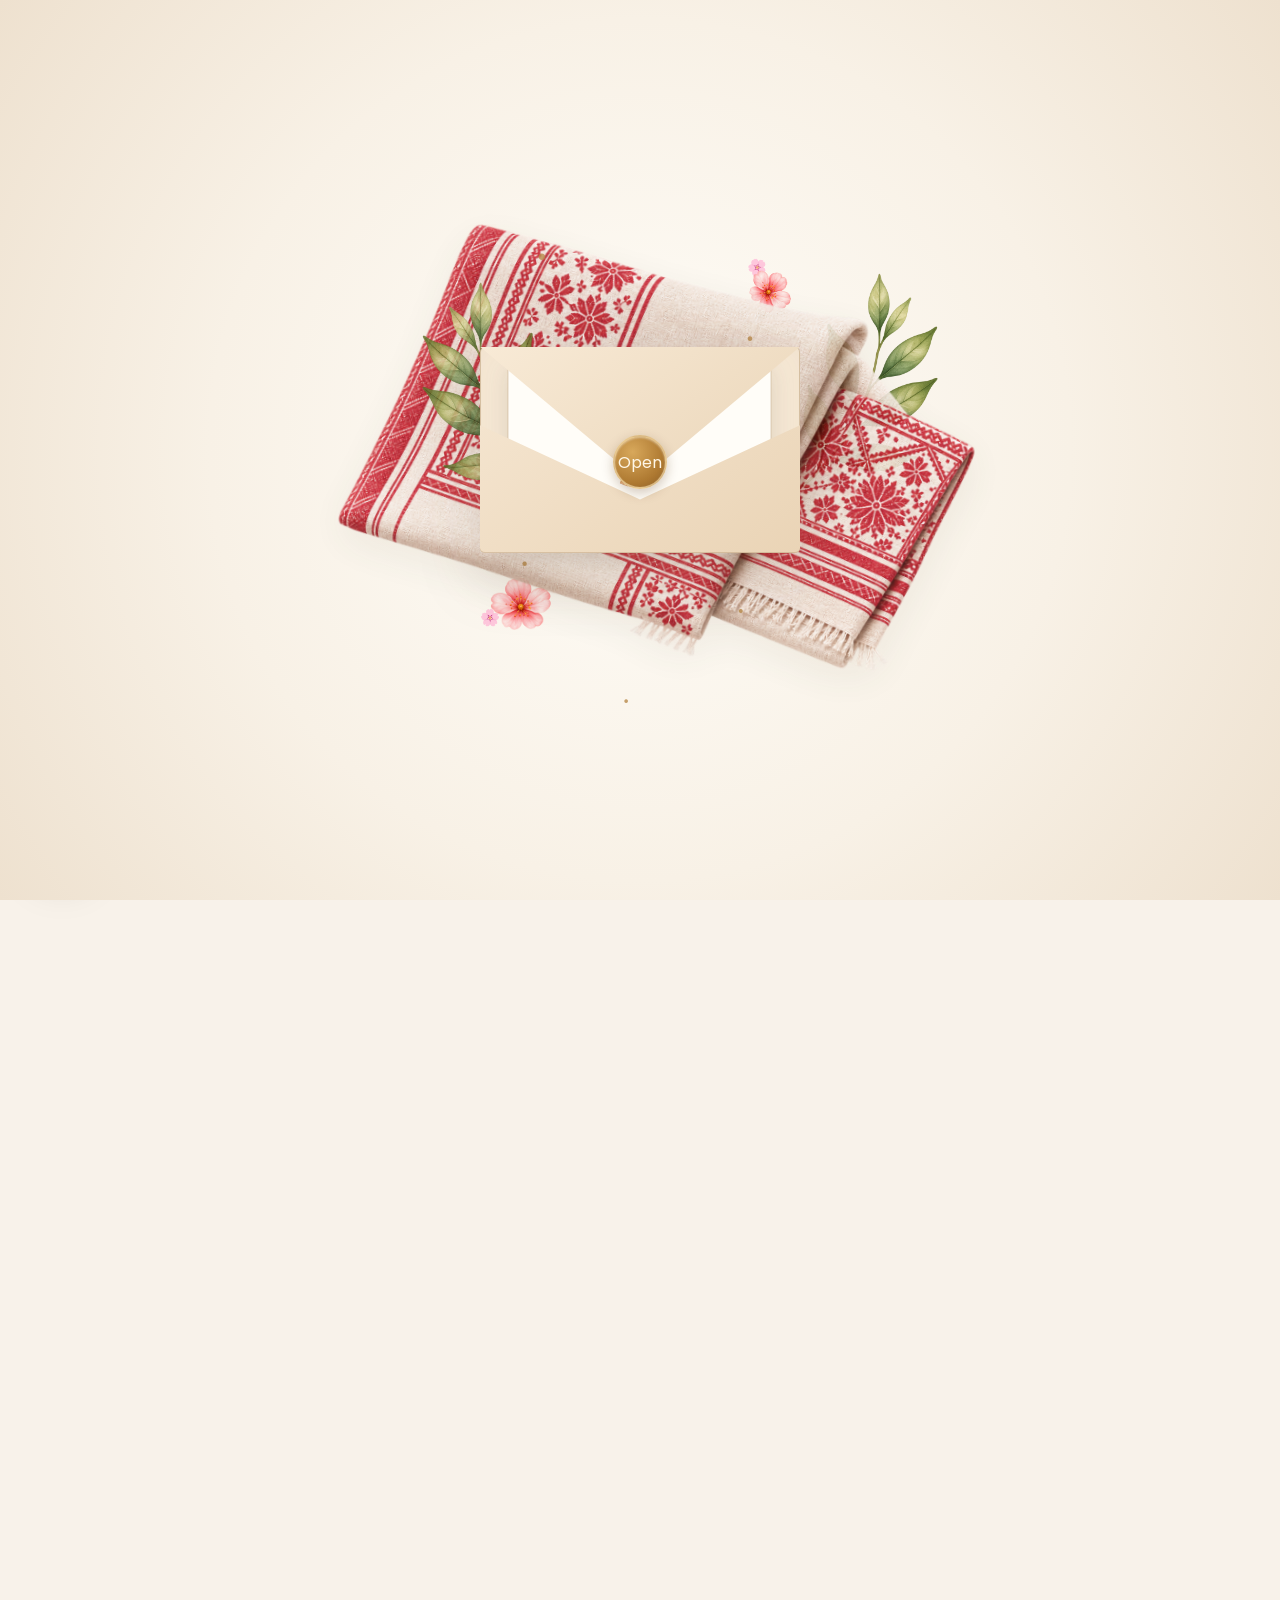
==== reception/index.html @ 6a953459 "Added rsvp and reception page" ====
<!DOCTYPE html>
<html lang="en">

<head>

    <meta charset="UTF-8">
    <meta name="viewport" content="width=device-width, initial-scale=1.0">

    <title>Prabal & Angarika • A Celebration of Love</title>
    <meta name="description" content="Join us as we celebrate the beginning of forever.">

    <meta property="og:title" content="Prabal & Angarika • Reception Invite">
    <meta property="og:description" content="Join us as we celebrate the beginning of forever.">
    <meta property="og:type" content="website">
    <meta property="og:url" content="https://praballahon.github.io/wedding-invitation/">
    <meta property="og:image" content="https://praballahon.github.io/wedding-invitation/assets/images/duo_cover_image.jpg">
    <meta property="og:image:width" content="1200">
    <meta property="og:image:height" content="627">

    <meta name="twitter:card" content="summary_large_image">
    <meta name="twitter:title" content="Prabal & Angarika • Reception Invite">
    <meta name="twitter:description" content="Join us as we celebrate the beginning of forever.">
    <meta property="twitter:url" content="https://praballahon.github.io/wedding-invitation/">
    <meta property="twitter:image" content="https://praballahon.github.io/wedding-invitation/assets/images/duo_cover_image.jpg">

    <!-- Google Fonts -->
    <link rel="preconnect" href="https://fonts.googleapis.com">

    <link rel="preconnect" href="https://fonts.gstatic.com" crossorigin>

    <link href="https://fonts.googleapis.com/css2?family=Cormorant+Garamond:wght@300;400;500;600;700&family=Cinzel:wght@400;500;600&family=Poppins:wght@300;400;500;600&display=swap" rel="stylesheet">

    <!-- CSS -->
    <link rel="stylesheet" href="../css/style.css">
    <link rel="stylesheet" href="../css/hero.css">
    <link rel="stylesheet" href="../css/cards.css">
    <link rel="stylesheet" href="../css/animations.css">
    <link rel="stylesheet" href="../css/responsive.css">
    <link rel="stylesheet" href="../css/countdown.css">
    <link rel="stylesheet" href="../css/envelope.css">
    <link rel="stylesheet" href="../css/envelope-background.css">
    <link rel="stylesheet" href="../css/rsvp.css">

</head>

<body>

    <!-- =========================================================
     ENVELOPE LAUNCH SCREEN
========================================================= -->

    <div id="envelope-screen">
        <div class="launch-decoration">
            <!-- Gamusa behind envelope -->
            <img
                src="../assets/images/gamusa_fold.png"
                class="launch-gamusa"
                alt=""
            >
        
            <!-- Small decorative elements -->
            <span class="launch-flower flower-1">🌸</span>
            <span class="launch-flower flower-2">🌸</span>

            <img
                src="../assets/images/leaf_left.png"
                class="launch-leaf leaf-2"
                alt=""
            >
            <img
                src="../assets/images/leaf_right.png"
                class="launch-leaf leaf-1"
                alt=""
            >

            <img
                src="../assets/images/pink_flower.png"
                class="launch-flower flower-2"
                alt=""
            >

            <img
                src="../assets/images/pink_flower.png"
                class="launch-flower flower-1"
                alt=""
            >
        
            <span class="launch-dot dot-1">·</span>
            <span class="launch-dot dot-2">·</span>
            <span class="launch-dot dot-3">·</span>
            <span class="launch-dot dot-4">·</span>
            <span class="launch-dot dot-5">·</span>
        
        </div>

        <div class="envelope-wrapper">

            <div class="envelope">

                <!-- Envelope back -->
                <div class="envelope-back"></div>

                <!-- Small invitation image/card -->
                <div class="invitation-card">
                    <img
                        src="../assets/images/launch-image.png"
                        alt="Wedding invitation"
                        class="envelope-invitation-image"
                    >

                    <div class="envelope-card-text">
                        𓂃 ࣪˖ ִֶָ🌸 Two Hearts, One Story 🌸 ࣪˖ ִֶָ𓂃
                    </div>
                </div>

                <!-- Envelope front -->
                <div class="envelope-front"></div>

                <!-- Envelope flap -->
                <div class="envelope-flap"></div>

                <!-- Wax seal -->
                <div class="wax-seal">
                    <button
                        id="open-invite"
                        class="open-text-button"
                        type="button"
                    >
                        Open
                    </button>
                </div>

            </div>
        </div>

    </div>

    <audio id="bg-music" loop preload="auto">
    <source src="../assets/audio/theme2_alokhua.mp3" type="audio/mpeg">
    </audio>

    <!-- ==================================== -->
    <!-- Wedding Invitation Launch Screen -->
    <!-- ==================================== -->
    <!--
    <div class="launch-screen" id="launchScreen">

        <div class="launch-content">

            <img
                src="assets/images/launch-image.png"
                alt="Angarika & Prabal"
                class="launch-image"
            >

            <div class="launch-glow"></div>

            <p class="launch-text">
                𓂃 ࣪˖ ִֶָ🌸 Two Hearts, One Story 🌸 ࣪˖ ִֶָ𓂃
            </p>

        </div>

    </div>
    -->

    <!-- ==================================== -->
    <!-- Background Decoration -->
    <!-- ==================================== -->

    <div class="background">

        <img src="../assets/images/top-flowers.png" class="top-flowers">

        <img src="../assets/images/left-leaf.png" class="left-leaf">

        <img src="../assets/images/right-decoration.png" class="right-decoration">

        <!--<div class="particles"></div>-->

    </div>


    <!-- ==================================== -->
    <!-- Floating Logo -->
    <!-- ==================================== -->

    <a href="#" class="logo">

        <span>A&P</span>

    </a>


    <!-- ==================================== -->
    <!-- Menu -->
    <!-- ==================================== -->

    <!--<button class="menu-btn">

        ☰

    </button>-->
    <button class="menu-btn" id="menuBtn" aria-label="Open menu">
        ☰
    </button>

    <!-- ==================================== -->
    <!-- Navigation Menu -->
    <!-- ==================================== -->

    <div class="menu-overlay" id="menuOverlay">

        <button class="menu-close" id="menuClose" aria-label="Close menu">
            ×
        </button>

        <nav class="main-menu">

            <p class="menu-label">EXPLORE</p>

            <button class="menu-item" data-panel="story">
                <span class="menu-number">01</span>
                <span class="menu-title">Our Story</span>
                <span class="menu-arrow">↗</span>
            </button>

            <button class="menu-item" data-panel="venue">
                <span class="menu-number">02</span>
                <span class="menu-title">Venue</span>
                <span class="menu-arrow">↗</span>
            </button>
        </nav>

    </div>


    <!-- ==================================== -->
    <!-- Expandable Information Panel -->
    <!-- ==================================== -->

    <div class="info-panel" id="infoPanel">

        <button class="panel-close" id="panelClose">
            ×
        </button>

        <!-- ==================================== -->
        <!-- OUR STORY -->
        <!-- ==================================== -->

        <section class="info-content story-panel" id="storyPanel">

            <div class="story-header">

                <p class="info-eyebrow">
                    A little story about us
                </p>

                <h2>
                    Our Story
                </h2>

                <div class="info-divider"></div>

                <p class="story-intro">
                    From the first hello to forever,
                    here's a little piece of our journey.
                </p>

            </div>


            <!-- Timeline -->

            <div class="story-timeline">


                <!-- FIRST CONNECTION -->

                <div class="story-item">

                    <div class="story-image">

                        <img
                            src="../assets/images/first_connection.png"
                            alt="Our first connection"
                        >

                    </div>

                    <div class="story-connector">

                        <span>♡</span>

                    </div>

                    <div class="story-content">

                        <span class="story-number">
                            01
                        </span>

                        <p class="story-label">
                            THE FIRST CONNECTION
                        </p>

                        <h3>
                            Facebook brought us together
                        </h3>

                        <p>
                            We connected on Facebook, followed each other, liked each other's posts, and slowly became curious about one another.
                        </p>

                    </div>

                </div>

                <!-- Getting to know -->

                <div class="story-item reverse">

                    <div class="story-image">

                        <img
                            src="../assets/images/getting_to_know.png"
                            alt="Our friendship"
                        >

                    </div>

                    <div class="story-connector">

                        <span>♡</span>

                    </div>

                    <div class="story-content">

                        <span class="story-number">
                            02
                        </span>

                        <p class="story-label">
                            GETTING TO KNOW EACH OTHER
                        </p>

                        <h3>
                            Likes turned into conversations
                        </h3>

                        <p>
                            One conversation became another, and soon we were sharing stories, thoughts, laughter, and feelings.
                        </p>

                    </div>

                </div>


                <!-- First Meet -->

                <div class="story-item">

                    <div class="story-image">

                        <img
                            src="../assets/images/first_meet.png"
                            alt="First Meet"
                        >

                    </div>

                    <div class="story-connector">

                        <span>♡</span>

                    </div>

                    <div class="story-content">

                        <span class="story-number">
                            03
                        </span>

                        <p class="story-label">
                            OUR FIRST MEETING
                        </p>

                        <h3>
                            From screens to real life
                        </h3>

                        <p>
                            After countless conversations, we finally met. What began online suddenly felt real
                        </p>

                    </div>

                </div>


                <!-- LOVE -->

                <div class="story-item reverse">

                    <div class="story-image">

                        <img
                            src="../assets/images/love_begin.png"
                            alt="Our Love"
                        >

                    </div>

                    <div class="story-connector">

                        <span>♡</span>

                    </div>

                    <div class="story-content">

                        <span class="story-number">
                            04
                        </span>

                        <p class="story-label">
                            FALLING IN LOVE
                        </p>

                        <h3>
                            And then, we fell in love
                        </h3>

                        <p>
                            Somewhere along the way, five beautiful years followed — filled with memories, laughter, little adventures, and growing together.
                        </p>

                    </div>

                </div>

                <!-- PROPOSAL -->

                <div class="story-item reverse">

                    <div class="story-image">

                        <img
                            src="../assets/images/proposal.png"
                            alt="Our proposal"
                        >

                    </div>

                    <div class="story-connector">

                        <span>♡</span>

                    </div>

                    <div class="story-content">

                        <span class="story-number">
                            05
                        </span>

                        <p class="story-label">
                            THE PROPOSAL
                        </p>

                        <h3>
                            One question. A lifetime of answers
                        </h3>

                        <p>
                            After five years together, in December 2025, I asked the question that would change our lives forever. “Will you marry me?”
                        </p>

                    </div>

                </div>


                <!-- MARRIAGE -->

                <div class="story-item final-story">

                    <div class="story-image">

                        <img
                            src="../assets/images/infinite.png"
                            alt="Our marriage"
                        >

                    </div>

                    <div class="story-connector">

                        <span>♥</span>

                    </div>

                    <div class="story-content">

                        <span class="story-number">
                            06
                        </span>

                        <p class="story-label">
                            OUR NEXT CHAPTER
                        </p>

                        <h3>
                            From “us” to “forever.”
                        </h3>

                        <p>
                            And now, one year after that question, we're ready to begin the
                            most beautiful chapter of our story — as husband and wife.
                        </p>

                    </div>

                </div>

            </div>


            <div class="story-ending">

                <span>❦</span>

                <p>
                    And this is only the beginning...
                </p>

                <span>❦</span>

            </div>

        </section>


        <!-- VENUE -->

        <section class="info-content venue-content" id="venuePanel">

            <div class="info-number">02</div>

            <p class="info-eyebrow">
                Where we celebrate
            </p>

            <h2>
                The Venue
            </h2>

            <div class="info-divider"></div>

            <h3>
                Kiara's Garden Reverie
            </h3>

            <p class="venue-address">
                Choladhora,<br>
                Jorhat, Assam
            </p>

            <!--<div class="venue-details">

                <div>
                    <span>DATE</span>
                    <strong>6 December 2026</strong>
                </div>

                <div>
                    <span>TIME</span>
                    <strong>2 PM onwards</strong>
                </div>

            </div>-->

            <div class="venue-map">

                <iframe
                    src="https://www.google.com/maps?q=Kiara's%20Garden%20Reverie,%20Choladhora,%20Jorhat,%20Assam&output=embed"
                    loading="lazy"
                    referrerpolicy="no-referrer-when-downgrade"
                    allowfullscreen>
                </iframe>

            </div>

            <a
                href="https://www.google.com/maps/search/?api=1&query=Kiara's+Garden+Reverie+Jorhat+Assam"
                target="_blank"
                class="map-button"
            >
                Open in Google Maps ↗
            </a>

        </section>

    </div>


    <!-- ==================================== -->
    <!-- HERO -->
    <!-- ==================================== -->

    <header class="hero">

        <div class="hero-content" id="hero-content-id">

            <div class="subtitle">

                Wedding Invitation

            </div>

            <div class="divider"></div>

            <h1>

                <span>Angarika</span>

                <small>&</small>

                <span>Prabal</span>

            </h1>

            <p class="tagline">

                Together Forever

            </p>

            <!--<div class="hero-info">

                <div>

                    📅

                    <span>4 December 2026</span>

                </div>

                <div>

                    📍

                    <span>Jorhat, Assam</span>

                </div>

            </div>-->
            <div class="poem-text">

            <p>
            আঘোণত সেউজীয়াবোৰ সোণোৱালী হৈ
            একাঠু বোকাত গুজি অহা সপোনবোৰে
            পোখা মেলে।
            </p>

            <p>
            আঘোণে হালধীয়া হাঁহিৰে
            সপোন সাৰ্থক কৰে।
            </p>

            <p>
            এনে এটি আঘোণৰ পবিত্ৰ দিনত
            সমাজক সাক্ষী কৰি
            "ন পৰিয়াল" হ'বলৈ ওলাইছে
            দুয়োখন ঘৰৰে সবাতোকৈ সৰু
            আৰু মৰমৰ
            আংগাৰিকা আৰু প্ৰৱাল।
            </p>
            <p>
            এই শুভ ক্ষণত আপোনাৰ আৰু আপোনাৰ পৰিয়ালৰ উপস্থিতি আৰু আৰ্শীবাদ একান্তই কামনা কৰি সাদৰেৰে নিমন্ত্ৰণ জনালোঁ।
            </p>

            </div>

            <div class="scroll-down">

                Scroll Down

            </div>

        </div>

    </header>



    <!-- ==================================== -->
    <!-- EVENTS -->
    <!-- ==================================== -->

    <section class="events" id="wedding-section">
        <!-- Wedding -->

        <article class="event-card">

            <div class="event-left">
                <h2>

                    Wedding

                </h2>

                <div class="line"></div>

                <ul>

                    <li>

                        ♡   Friday · 4 December 2026

                    </li>

                    <li>

                        ◷  2 PM – 7 PM

                    </li>

                    <li>

                        ⌖  Kiara's Garden Reverie, Choladhora, Jorhat, Assam

                    </li>

                </ul>

                <button class="expand-btn">

                    View Details

                </button>

            </div>

            <div class="event-right">

                <img src="../assets/images/wedding_mondop.png">

            </div>

            <div class="expandable">

                <h3>Wedding Ceremony</h3>

                <p>
                    As the gentle breeze of December carries the promise of new beginnings and nature is adorned in its golden splendour, two hearts prepare to embark on a beautiful journey of togetherness.
                    With immense joy and the blessings of our families, we cordially invite you to celebrate the wedding.

                </p>

                <div class="timeline">

                    <!--<div>2:00 PM - Guest Arrival</div>-->

                    <div>2:00 PM - Wedding Rituals</div>

                    <!--<div>4:00 PM - Blessings</div>

                    <div>5:00 PM - Lunch</div>-->

                </div>
                <button class="venue-link" data-panel="venue" id="btnVenueWedding">
                    View Venue <span>↗</span>
                </button>

            </div>

        </article>

    </section>
    <section class="events" id="reception-section">
        <!-- Reception -->
        <article class="event-card">
            <div class="event-left">
                <h2>

                    Reception

                </h2>

                <div class="line"></div>

                <ul>

                    <li>

                        ♡   Sunday · 6 December 2026

                    </li>

                    <li>

                        ◷  2 PM – 7 PM

                    </li>

                    <li>

                        ⌖  Kiara's Garden Reverie, Choladhora, Jorhat, Assam

                    </li>

                </ul>

                <button class="expand-btn">

                    View Details

                </button>

            </div>

            <div class="event-right">

                <img src="../assets/images/reception_mondop.png">

            </div>

            <div class="expandable">

                <h3>Reception</h3>

                <p>
                    With immense joy and the blessings of our families, we cordially invite you to celebrate the wedding reception.
                    Your gracious presence will make our celebration truly special as we gather to rejoice in this sacred union. We seek your love, blessings, and heartfelt wishes as we begin this new chapter of our lives together.
                </p>

                <div class="timeline">
                    <div>2:00 PM - Welcome</div>
                    <div>2:30 PM onwards - Lunch</div>
                </div>
                <button class="venue-link" data-panel="venue" id="btnVenueReception">
                    View Venue <span>↗</span>
                </button>

            </div>

        </article>

    </section>

    <section class="countdown-section">
        <p class="countdown-eyebrow">
            The Day We've Been Waiting For
        </p>

        <h2 class="countdown-title">
            Counting down to forever
        </h2>

        <div class="countdown-ornament">

            <span></span>

            <i>❦</i>

            <span></span>

        </div>


        <div
            class="countdown-timer"
            id="countdown"
        >
            <!-- Days -->

            <div class="countdown-unit">

                <span
                    class="countdown-number"
                    id="days"
                >
                    000
                </span>

                <span class="countdown-label">
                    DAYS
                </span>

            </div>


            <span class="countdown-separator">
                :
            </span>


            <!-- Hours -->

            <div class="countdown-unit">

                <span
                    class="countdown-number"
                    id="hours"
                >
                    00
                </span>

                <span class="countdown-label">
                    HOURS
                </span>

            </div>


            <span class="countdown-separator">
                :
            </span>


            <!-- Minutes -->

            <div class="countdown-unit">

                <span
                    class="countdown-number"
                    id="minutes"
                >
                    00
                </span>

                <span class="countdown-label">
                    MINUTES
                </span>

            </div>


            <span class="countdown-separator">
                :
            </span>


            <!-- Seconds -->
            <div class="countdown-unit">
                <span
                    class="countdown-number"
                    id="seconds"
                >
                    00
                </span>

                <span class="countdown-label">
                    SECONDS
                </span>
            </div>
        </div>
    </section>


    <!-- ==========================================
        RSVP
    ========================================== -->
    
    <section id="rsvp-section">
    
        <button
            type="button"
            id="rsvp-open-btn"
            class="rsvp-open-btn">
            Tell us you are coming
        </button>
    
    </section>
    
    
    <!-- ==========================================
        RSVP MODAL
    ========================================== -->
    
    <div
        id="rsvp-modal"
        class="rsvp-modal">
    
        <div
            class="rsvp-overlay"
            id="rsvp-overlay">
        </div>
    
    
        <div
            class="rsvp-card"
            role="dialog"
            aria-modal="true"
            aria-labelledby="rsvp-title">
    
            <!-- Close -->
    
            <button
                type="button"
                id="rsvp-close-btn"
                class="rsvp-close-btn"
                aria-label="Close RSVP">
                &times;
            </button>
    
    
            <!-- Header -->
    
            <div class="rsvp-header">
                <h2 id="rsvp-title">
                    Will you join us?
                </h2>
    
                <p>
                    We would love to celebrate
                    this special day with you.
                </p>
    
            </div>
    
    
            <!-- Form -->
    
            <form
                id="rsvp-form"
                action="https://script.google.com/macros/s/AKfycbz_8Fp7rzbsDZAOV7ksaMJAyCzr7RSBezsa8YsrFCn6MY7jDpA4ntz_vk9D964ZOf5zCg/exec"
                method="POST">
    
                <!-- Event -->
    
                <input
                    type="hidden"
                    id="rsvp-event"
                    name="event">
    
    
                <!-- Name -->
    
                <div class="form-group">
    
                    <label for="rsvp-name">
                        Your Name
                    </label>
    
                    <input
                        type="text"
                        id="rsvp-name"
                        name="name"
                        placeholder="Enter your name"
                        autocomplete="name"
                        required>
    
                </div>
    
    
                <!-- Attendance -->
    
                <div class="form-group">
    
                    <label for="rsvp-attendance">
                        Will you attend?
                    </label>
    
                    <select
                        id="rsvp-attendance"
                        name="attendance"
                        required>
    
                        <option value="">
                            Select an option
                        </option>
    
                        <option value="Yes">
                            Joyfully Accept
                        </option>
    
                        <option value="No">
                            Regretfully Decline
                        </option>
    
                    </select>
    
                </div>

                <!-- Guests -->
    
                <div
                    class="form-group"
                    id="guest-count-group">
    
                    <label for="rsvp-guests">
                        Number of Guests
                    </label>
    
                    <select
                        id="rsvp-guests"
                        name="guests">
    
                        <option value="1">
                            1 Guest
                        </option>
    
                        <option value="2">
                            2 Guests
                        </option>
    
                        <option value="3">
                            3 Guests
                        </option>
    
                        <option value="4">
                            4 Guests
                        </option>
    
                        <option value="5">
                            5 Guests
                        </option>
    
                    </select>
    
                </div>
    
    
                <!-- Submit -->
    
                <button
                    type="submit"
                    id="rsvp-submit">
    
                    <span id="rsvp-button-text">
                        Confirm
                    </span>
    
                </button>
    
    
                <!-- Status -->
    
                <p
                    id="rsvp-status"
                    class="rsvp-status">
                </p>
    
            </form>
    
        </div>
    
    </div>

    <!-- ==================================== -->
    <!-- Footer -->
    <!-- ==================================== -->

    <footer>

        <h2>

            We can't wait to celebrate with you!

        </h2>

        <div class="heart">

            ❤

        </div>

    </footer>



    <!-- Scripts -->
    <script src="../js/animations.js"></script>
    <!--<script src="../js/music_control.js"></script>-->
    <script src="../js/main.js"></script>

    <script src="../js/accordion.js"></script>

    <script src="../js/scroll.js"></script>
    <!--<script src="../js/music.js"></script>-->
    <script src="../js/countdown.js"></script>
    <script src="../js/event-mode.js"></script>
    <script src="../js/envelope.js"></script>
    <script src="js/rsvp_reception.js"></script>

</body>

</html>
---- css/style.css ----
/* ==========================================
   RESET
========================================== */
@import url("colors.css");

*,
*::before,
*::after {
    margin: 0;
    padding: 0;
    box-sizing: border-box;
}

html {
    scroll-behavior: smooth;
}

body {

    background: #f8f2ea;

    color: #4a2c18;

    font-family: "Poppins", sans-serif;

    overflow-x: hidden;

    position: relative;
    width: 100%;
    max-width: 100%;
}

/* ==========================================
   COLORS
========================================== */

:root {

    --primary: #8a5b33;

    --secondary: #c79a52;

    --dark: #4a2c18;

    --paper: #fffaf4;

    --card: rgba(255,255,255,.72);

    --shadow: rgba(77,53,32,.18);

    --border: rgba(255,255,255,.6);

}

/* ==========================================
   TYPOGRAPHY
========================================== */

h1,
h2,
h3 {

    font-family: "Cormorant Garamond", serif;

    font-weight: 600;

}

.subtitle {

    font-family: "Cinzel", serif;

    text-transform: uppercase;

    letter-spacing: .35rem;

    color: var(--secondary);

    font-size: .95rem;

}

.tagline {

    font-family: "Cormorant Garamond", serif;

    font-size: 2rem;

    margin-top: 1rem;

    color: var(--dark);

}

p {

    line-height: 1.8;

}

/* ==========================================
   BACKGROUND
========================================== */

body::before {

    content: "";

    position: fixed;

    inset: 0;

    background:

        radial-gradient(circle at top,
            rgba(255,255,255,.85),
            rgba(248,242,234,.95)),

        url("../assets/images/paper-texture.jpg");

    background-size: cover;

    opacity: .95;

    z-index: -3;

}

/* soft glow */

body::after {

    content: "";

    position: fixed;

    inset: 0;

    background:
        radial-gradient(circle at center,
            rgba(255,255,255,.15),
            transparent 70%);

    pointer-events: none;

    z-index: -2;

}

/* ==========================================
   DECORATIONS
========================================== */

.background {
    position: fixed;
    inset: 0;
    pointer-events: none;
    overflow: hidden;
    z-index: -1;
    width: 100%;
}

.top-flowers {

    position: absolute;

    top: 0;

    left: 50%;

    width: 100%;

    transform: translateX(-50%);

}

.left-leaf {

    position: absolute;

    top: 1%;

    left: -1%;

    width: 240px;

}

.right-decoration {

    position: absolute;

    bottom: 1vh;

    right: 0;

    width: min(50vw, 400px);

}

/* ==========================================
   LOGO
========================================== */

.logo {

    position: fixed;

    top: 30px;

    left: 35px;

    width: 72px;

    height: 72px;

    border-radius: 50%;

    text-decoration: none;

    display: flex;

    align-items: center;

    justify-content: center;

    background: linear-gradient(
        145deg,
        #b3281f,
        #7b130d
    );

    color: white;

    font-size: 1.8rem;

    font-family: "Cormorant Garamond", serif;

    box-shadow: 0 12px 35px rgba(0,0,0,.18);

    transition: .4s;

    z-index: 100;
}

.logo:hover {

    transform: scale(1.08);

}

/* ==========================================
   MENU BUTTON
========================================== */

.menu-btn {

    position: fixed;

    top: 30px;

    right: 35px;

    width: 72px;

    height: 72px;

    border-radius: 50%;

    border: none;

    background: rgba(255,255,255,.85);

    backdrop-filter: blur(12px);

    font-size: 2rem;

    color: var(--dark);

    cursor: pointer;

    box-shadow: 0 10px 30px rgba(0,0,0,.15);

    transition: .35s;

    z-index: 100;
}

.menu-btn:hover {

    transform: rotate(90deg);

    background: white;

}

/* ==========================================
   HERO
========================================== */

.hero {

    min-height: 100vh;

    display: flex;

    align-items: center;

    justify-content: center;

    padding: 100px 30px 60px;

}

.hero-content {

    width: 100%;

    max-width: 900px;

    text-align: center;

}

/* ==========================================
   DIVIDER
========================================== */

.divider {

    width: 170px;

    height: 1px;

    background: var(--secondary);

    margin: 22px auto;

    position: relative;

}

.divider::before {

    content: "❦";

    position: absolute;

    left: 50%;

    transform: translate(-50%, -50%);

    top: 50%;

    background: var(--paper);

    color: var(--secondary);

    padding: 0 12px;

}

/* ==========================================
   SECTION
========================================== */

section {

    width: min(1200px,92%);

    margin: auto;

}

/* ==========================================
   FOOTER
========================================== */

footer {

    text-align: center;

    padding: 80px 20px;

}

footer h2 {

    font-size: 1.8rem;

    font-style: italic;

    color: var(--dark);

}

.heart {

    font-size: 2rem;

    margin-top: 20px;

    color: var(--secondary);

}

/* ==========================================
   BUTTON
========================================== */

button {

    font-family: inherit;

}

button:hover {

    cursor: pointer;

}

/* ==========================================
   IMAGES
========================================== */

img {

    display: block;

    max-width: 100%;

}

/* ==========================================
   MUSIC BUTTON
========================================== */

.music-btn{

    position:fixed;

    left:30px;

    bottom:30px;

    width:64px;

    height:64px;

    border:none;

    border-radius:50%;

    background:rgba(255,255,255,.9);

    backdrop-filter:blur(15px);

    color:#8a5b33;

    font-size:28px;

    cursor:pointer;

    box-shadow:0 15px 40px rgba(0,0,0,.15);

    transition:.4s;

    z-index:1101;

}

.music-btn:hover{

    transform:scale(1.08);

}

.music-btn.playing{

    animation:musicPulse 2s infinite;

}

@keyframes musicPulse{

    0%{

        box-shadow:0 0 0 0 rgba(201,160,86,.5);

    }

    70%{

        box-shadow:0 0 0 20px rgba(201,160,86,0);

    }

    100%{

        box-shadow:0 0 0 0 rgba(201,160,86,0);

    }

}

/* ==========================================
   MENU OVERLAY
========================================== */

.menu-overlay {

    position: fixed;

    inset: 0;

    background: rgba(255, 250, 244, .97);

    backdrop-filter: blur(25px);

    z-index: 900;

    display: flex;

    align-items: center;

    justify-content: center;

    opacity: 0;

    visibility: hidden;

    transition:
        opacity .5s ease,
        visibility .5s ease;

}

.menu-overlay.open {

    opacity: 1;

    visibility: visible;

}


/* ==========================================
   MENU CLOSE
========================================== */

.menu-close {

    position: absolute;

    top: 30px;

    right: 35px;

    width: 72px;

    height: 72px;

    border: none;

    border-radius: 50%;

    background: white;

    color: var(--dark);

    font-size: 2.5rem;

    cursor: pointer;

    box-shadow:
        0 15px 40px rgba(0,0,0,.12);

    transition: .35s;

}

.menu-close:hover {

    transform: rotate(90deg);

}


/* ==========================================
   MENU
========================================== */

.main-menu {

    width: min(850px, 90%);

}

.menu-label {

    font-family: "Cinzel", serif;

    font-size: .75rem;

    letter-spacing: .3rem;

    color: var(--secondary);

    margin-bottom: 30px;

}


/* ==========================================
   MENU ITEM
========================================== */

.menu-item {

    width: 100%;

    display: grid;

    grid-template-columns: 70px 1fr 50px;

    align-items: center;

    padding: 28px 10px;

    background: none;

    border: none;

    border-bottom: 1px solid rgba(74,44,24,.15);

    color: var(--dark);

    text-align: left;

    cursor: pointer;

    transition: .4s;

}

.menu-item:hover {

    padding-left: 25px;

    color: #9b6a3d;

}


/* number */

.menu-number {

    font-family: "Cinzel", serif;

    font-size: .8rem;

    color: var(--secondary);

}


/* title */

.menu-title {

    font-family: "Cormorant Garamond", serif;

    font-size: clamp(2.5rem, 5vw, 4.5rem);

    font-weight: 500;

}


/* arrow */

.menu-arrow {

    font-size: 1.8rem;

    transition: .4s;

}

.menu-item:hover .menu-arrow {

    transform: translate(7px, -7px);

}


/* ==========================================
   INFO PANEL
========================================== */

.info-panel {

    position: fixed;

    inset: 0;

    z-index: 1100;

    background:

        radial-gradient(
            circle at 50% 30%,
            #fffdf9,
            #f4eadf
        );

    overflow-y: auto;

    opacity: 0;

    visibility: hidden;

    transform: translateY(30px);

    transition:
        opacity .5s ease,
        transform .6s ease,
        visibility .5s;

}

.info-panel.open {

    opacity: 1;

    visibility: visible;

    transform: translateY(0);

}


/* ==========================================
   PANEL CLOSE
========================================== */

.panel-close {

    position: fixed;

    top: 30px;

    right: 35px;

    width: 64px;

    height: 64px;

    border: none;

    border-radius: 50%;

    background: rgba(255,255,255,.85);

    backdrop-filter: blur(10px);

    font-size: 2rem;

    color: var(--dark);

    cursor: pointer;

    box-shadow:
        0 15px 35px rgba(0,0,0,.12);

    z-index: 20;

    transition: .35s;

}

.panel-close:hover {

    transform: rotate(90deg);

}


/* ==========================================
   INFO CONTENT
========================================== */

.info-content {

    min-height: 100vh;

    width: min(900px, 90%);

    margin: auto;

    padding:
        140px 0
        100px;

    display: none;

    flex-direction: column;

    justify-content: center;

    position: relative;

}

.info-content.active {

    display: flex;

    animation: panelReveal .8s ease;

}


/* ==========================================
   PANEL TYPOGRAPHY
========================================== */

.info-number {

    position: absolute;

    top: 80px;

    right: 0;

    font-family: "Cinzel", serif;

    font-size: 8rem;

    color: rgba(180,130,65,.08);

    line-height: 1;

}

.info-eyebrow {

    font-family: "Cinzel", serif;

    text-transform: uppercase;

    letter-spacing: .3rem;

    font-size: .8rem;

    color: var(--secondary);

    margin-bottom: 15px;

}

.info-content h2 {

    font-size: clamp(4rem, 8vw, 7rem);

    line-height: .9;

    color: var(--dark);

}

.info-divider {

    width: 100px;

    height: 2px;

    background: var(--secondary);

    margin: 35px 0;

}


/* ==========================================
   STORY
========================================== */

.story-text {

    max-width: 720px;

    font-family: "Cormorant Garamond", serif;

    font-size: 1.6rem;

    line-height: 1.7;

    color: #654631;

    margin-bottom: 25px;

}

.story-ending {

    font-style: italic;

    color: #8a5b33;

}


/* ==========================================
   VENUE
========================================== */

.venue-content h3 {

    font-family: "Cormorant Garamond", serif;

    font-size: 3rem;

    font-weight: 500;

    margin-bottom: 15px;

}

.venue-address {

    font-family: "Cormorant Garamond", serif;

    font-size: 1.5rem;

    line-height: 1.6;

    color: #6d4b34;

}


/* ==========================================
   VENUE DETAILS
========================================== */

.venue-details {

    display: flex;

    gap: 70px;

    margin: 45px 0;

}

.venue-details div {

    display: flex;

    flex-direction: column;

    gap: 8px;

}

.venue-details span {

    font-family: "Cinzel", serif;

    font-size: .7rem;

    letter-spacing: .2rem;

    color: var(--secondary);

}

.venue-details strong {

    font-family: "Cormorant Garamond", serif;

    font-size: 1.4rem;

    font-weight: 500;

}


/* ==========================================
   MAP
========================================== */

/* ==========================================
   GOOGLE MAP
========================================== */

.venue-map {

    width: 100%;

    height: 320px;

    margin-top: 35px;

    border-radius: 28px;

    overflow: hidden;

    background: #eee;

    box-shadow:
        0 25px 60px rgba(0, 0, 0, .10);

    border: 6px solid rgba(255, 255, 255, .75);

}

.venue-map iframe {

    width: 100%;

    height: 100%;

    border: 0;

    display: block;

    filter: saturate(.75) sepia(.08);

}

.map-placeholder {

    height: 100%;

    display: flex;

    flex-direction: column;

    align-items: center;

    justify-content: center;

    text-align: center;

}

.map-placeholder span {

    font-size: 3rem;

}

.map-placeholder p {

    font-family: "Cormorant Garamond", serif;

    font-size: 1.8rem;

    margin-top: 10px;

}

.map-placeholder small {

    color: #80634c;

}


/* ==========================================
   MAP BUTTON
========================================== */

.map-button {

    align-self: flex-start;

    margin-top: 25px;

    padding: 16px 28px;

    border-radius: 50px;

    text-decoration: none;

    color: white;

    background: #8a5b33;

    transition: .35s;

}

.map-button:hover {

    transform: translateY(-4px);

    box-shadow:
        0 15px 35px rgba(100,60,30,.25);

}


/* ==========================================
   PANEL ANIMATION
========================================== */

@keyframes panelReveal {

    from {

        opacity: 0;

        transform: translateY(40px);

    }

    to {

        opacity: 1;

        transform: translateY(0);

    }

}

/* ==========================================
   WEDDING LAUNCH SCREEN
========================================== */

.launch-screen {

    position: fixed;

    inset: 0;

    width: 100%;
    height: 100%;

    z-index: 10000;

    display: flex;

    align-items: center;
    justify-content: center;

    background:
        radial-gradient(
            circle at center,
            #fffdf8 0%,
            #f8efe3 65%,
            #f1e5d6 100%
        );

    overflow: hidden;

    opacity: 1;

    visibility: visible;

    transition:
        opacity 1s ease,
        visibility 1s ease;

}


/* ==========================================
   CONTENT
========================================== */

.launch-content {

    position: relative;

    width: min(80px, 28vw);

    display: flex;

    align-items: center;

    justify-content: center;

    flex-direction: column;

}


/* ==========================================
   IMAGE
========================================== */

.launch-image {

    position: relative;

    z-index: 2;

    width: 100%;

    height: auto;

    object-fit: contain;

    animation:
        launchImageIn 1.5s
        cubic-bezier(.22,1,.36,1)
        forwards;

    filter:
        drop-shadow(
            0 25px 45px
            rgba(74,44,24,.15)
        );

}


/* ==========================================
   SOFT GLOW
========================================== */

.launch-glow {

    position: absolute;

    width: 100%;
    height: 100%;

    left: 50%;
    top: 50%;

    transform: translate(-50%, -50%);

    border-radius: 50%;

    background:
        radial-gradient(
            circle,
            rgba(180, 55, 70, .25) 0%,
        rgba(210, 90, 105, .16) 30%,
        rgba(245, 170, 175, .10) 50%,
            transparent 72%
        );

    filter: blur(22px);

    z-index: 0;

    pointer-events: none;

    animation:
        launchGlow 0.1s ease-in-out infinite;

}


/* ==========================================
   INITIALS
========================================== */

.launch-text {

    position: absolute;
    z-index: 5;

    bottom: -55px;
    left: 50%;

    transform: translateX(-50%);

    width: max-content;
    max-width: none;

    white-space: nowrap;

    font-family: "Cormorant Garamond", serif;
    font-size: clamp(1rem, 3vw, 1.6rem);
    font-style: italic;

    letter-spacing: .08rem;

    color: #8a5b33;

    opacity: 0;

    animation:
        launchTextIn .5s ease .3s forwards;

}


/* ==========================================
   EXIT STATE
========================================== */

.launch-screen.hide {

    opacity: 0;

    visibility: hidden;

    pointer-events: none;

}


/* ==========================================
   IMAGE ANIMATION
========================================== */

@keyframes launchImageIn {

    0% {

        opacity: 0;

        transform:
            scale(.88)
            translateY(20px);

    }

    40% {

        opacity: 1;

    }

    100% {

        opacity: 1;

        transform:
            scale(1)
            translateY(0);

    }

}


/* ==========================================
   GLOW ANIMATION
========================================== */

@keyframes launchGlow {

    0% {
        transform:
            translate(-50%, -50%)
            scale(.92);
    }

    50% {
        transform:
            translate(-50%, -50%)
            scale(1.04);
    }

    100% {
        transform:
            translate(-50%, -50%)
            scale(.92);
    }

}


/* ==========================================
   TEXT ANIMATION
========================================== */

@keyframes launchTextIn {

    from {
        opacity: 0;
        transform: translateX(-50%);
    }

    to {
        opacity: 1;
    }

}

/* ==========================================
   OUR STORY
========================================== */

.story-panel {

    width: min(1100px, 92%);

}


/* ==========================================
   STORY HEADER
========================================== */

.story-header {

    text-align: center;

    max-width: 700px;

    margin:
        0 auto 100px;

}

.story-header h2 {

    margin-top: 10px;

}

.story-intro {

    font-family:
        "Cormorant Garamond",
        serif;

    font-size: 1.5rem;

    line-height: 1.7;

    color: #76553d;

}


/* ==========================================
   TIMELINE
========================================== */

.story-timeline {

    position: relative;

    display: flex;

    flex-direction: column;

    gap: 100px;

}


/* vertical line */

.story-timeline::before {

    content: "";

    position: absolute;

    top: 0;

    bottom: 0;

    left: 50%;

    width: 1px;

    background:
        linear-gradient(
            to bottom,
            transparent,
            rgba(180,120,60,.45) 5%,
            rgba(180,120,60,.45) 95%,
            transparent
        );

    transform: translateX(-50%);

}


/* ==========================================
   STORY ITEM
========================================== */

.story-item {

    display: grid;

    grid-template-columns:
        1fr
        80px
        1fr;

    align-items: center;

    position: relative;

}


/* ==========================================
   IMAGE
========================================== */

.story-image {

    width: 100%;

    aspect-ratio: 4 / 3;

    overflow: hidden;

    border-radius: 24px;

    background: #eee4d7;

    box-shadow:
        0 20px 50px
        rgba(70,40,20,.12);

    transform:
        rotate(-1.5deg);

    transition:
        transform .6s ease,
        box-shadow .6s ease;

}

.story-item:hover .story-image {

    transform:
        rotate(0deg)
        scale(1.025);

    box-shadow:
        0 30px 65px
        rgba(70,40,20,.18);

}

.story-image img {

    width: 100%;

    height: 100%;

    object-fit: cover;

    transition:
        transform 1s ease;

}

.story-item:hover .story-image img {

    transform: scale(1.06);

}


/* ==========================================
   REVERSE
========================================== */

.story-item.reverse .story-image {

    grid-column: 3;

    grid-row: 1;

    transform:
        rotate(1.5deg);

}

.story-item.reverse:hover .story-image {

    transform:
        rotate(0deg)
        scale(1.025);

}

.story-item.reverse .story-content {

    grid-column: 1;

    grid-row: 1;

}


/* ==========================================
   CONNECTOR
========================================== */

.story-connector {

    grid-column: 2;

    display: flex;

    align-items: center;

    justify-content: center;

    position: relative;

    z-index: 3;

}

.story-connector span {

    width: 52px;

    height: 52px;

    display: flex;

    align-items: center;

    justify-content: center;

    border-radius: 50%;

    background:
        #fffaf4;

    border:
        1px solid
        rgba(180,120,60,.35);

    color:
        #b56b58;

    font-size: 1.2rem;

    box-shadow:
        0 8px 25px
        rgba(70,40,20,.12);

}


/* ==========================================
   STORY CONTENT
========================================== */

.story-content {

    padding: 0 45px;

}

.story-number {

    font-family:
        "Cinzel",
        serif;

    font-size: .75rem;

    letter-spacing: .15rem;

    color: #c79a52;

}

.story-label {

    margin-top: 12px;

    font-family:
        "Cinzel",
        serif;

    font-size: .65rem;

    letter-spacing: .18rem;

    color: #a57a55;

}

.story-content h3 {

    margin:
        8px 0 12px;

    font-size: 2.8rem;

    font-weight: 500;

    color: #4a2c18;

}

.story-content > p:last-child {

    font-family:
        "Cormorant Garamond",
        serif;

    font-size: 1.3rem;

    line-height: 1.65;

    color: #76553d;

}


/* ==========================================
   FINAL STORY
========================================== */

.final-story .story-connector span {

    background:
        #9f463c;

    color:
        white;

    border-color:
        #9f463c;

}


/* ==========================================
   ENDING
========================================== */

.story-ending {

    margin-top: 100px;

    text-align: center;

    display: flex;

    align-items: center;

    justify-content: center;

    gap: 20px;

    color: #9f6a4c;

}

.story-ending p {

    font-family:
        "Cormorant Garamond",
        serif;

    font-size: 1.5rem;

    font-style: italic;

}

.story-ending span {

    color: #b56b58;

}

/* ==========================================
   HERO POEM
========================================== */

.hero-poem {

    width: min(620px, 90vw);

    margin: 45px auto 0;

    padding: 30px 35px;

    text-align: center;

    position: relative;

}


/* subtle watercolor/paper atmosphere */

.hero-poem::before {

    content: "";

    position: absolute;

    inset: 0;

    background:
        radial-gradient(
            ellipse at center,
            rgba(255, 250, 240, .65),
            transparent 70%
        );

    filter: blur(8px);

    z-index: -1;

}


/* ==========================================
   POEM
========================================== */

.hero-poem {

    width: min(390px, 82vw);
    margin: 25px auto 0;
    padding: 5px;
    text-align: center;

}

.poem-text p {

    margin: 0 0 12px;

}

.poem-ornament {

    margin: 5px 0;

    font-size: 1.1rem;

}


/* ==========================================
   AUTHOR
========================================== */

.poem-author {

    margin-top: 15px;

    font-family:
        "Cormorant Garamond",
        serif;

    font-size: 1rem;

    font-style: italic;

    color: #9a6a52;

    letter-spacing: .05rem;

}

.venue-link {
    display: flex;
    align-items: center;
    justify-content: center;
    gap: 6px;

    width: fit-content;

    margin: 25px auto 5px;

    padding: 7px 16px;

    border: 1px solid rgba(141, 76, 66, 0.4);
    border-radius: 20px;

    background: transparent;

    color: #8d4c42;

    font-family: "Cormorant Garamond", serif;
    font-size: 1rem;

    cursor: pointer;
}

.venue-link span {

    font-family: sans-serif;

    font-size: .75rem;

    transition:
        transform .3s ease;
}

.venue-link:hover {

    background: rgba(141, 76, 66, 0.06);

    border-color: rgba(141, 76, 66, 0.65);

    color: #6f3831;

    transform: translateY(-1px);
}

.venue-link:hover span {

    transform:
        translate(2px, -2px);
}

.venue-link:active {

    transform: scale(.97);
}
---- css/hero.css ----
/* ==========================================
   HERO
========================================== */

.hero {

    position: relative;

    display: flex;

    align-items: center;

    justify-content: center;

    min-height: 100vh;

    text-align: center;

}

.hero-content {

    max-width: 900px;

    animation: fadeUp 1.4s ease;

    z-index: 2;

}

/* ------------------------------------------
   Wedding Invitation
------------------------------------------- */

.subtitle {

    display: inline-block;

    letter-spacing: .45rem;

    text-transform: uppercase;

    font-size: .9rem;

    color: var(--secondary);

    margin-bottom: 10px;
}

/* ------------------------------------------
   Couple Names
------------------------------------------- */

.hero h1 {

    display: flex;

    flex-direction: column;

    align-items: center;

    gap: 10px;

    font-size: clamp(4rem, 9vw, 7rem);

    line-height: .95;

    color: var(--dark);

}

.hero h1 span {

    position: relative;

}

.hero h1 small {

    font-size: 2.2rem;

    color: var(--secondary);

    font-weight: 400;

    font-style: italic;

}

/* ------------------------------------------
   Tagline
------------------------------------------- */

.tagline {

    margin-top: 25px;

    font-size: clamp(1.6rem,3vw,2.4rem);

    color: #8f5e39;

    font-style: italic;

}

/* ------------------------------------------
   Date & Location
------------------------------------------- */

.hero-info {

    margin-top: 50px;

    display: flex;

    justify-content: center;

    gap: 70px;

    flex-wrap: wrap;

}

.hero-info div {

    display: flex;

    align-items: center;

    gap: 12px;

    padding: 18px 28px;

    border-radius: 50px;

    background: rgba(255,255,255,.58);

    backdrop-filter: blur(12px);

    box-shadow: 0 15px 40px rgba(0,0,0,.08);

    transition: .35s;

}

.hero-info div:hover {

    transform: translateY(-6px);

}

.hero-info span {

    font-size: 1rem;

    font-weight: 500;

}

/* ------------------------------------------
   Scroll Down
------------------------------------------- */

.scroll-down {

    margin-top: 70px;

    display: inline-flex;

    flex-direction: column;

    align-items: center;

    gap: 12px;

    color: #9b7b5b;

    font-size: .9rem;

    letter-spacing: .18rem;

    text-transform: uppercase;

}

.scroll-down::after {

    content: "";

    width: 2px;

    height: 70px;

    background: linear-gradient(

        to bottom,

        #c89c58,

        transparent

    );

    animation: scrollLine 2.2s infinite;

}

/* ------------------------------------------
   Decorative Line
------------------------------------------- */

.hero::before {

    content: "";

    position: absolute;

    width: 220px;

    height: 220px;

    border-radius: 50%;

    border: 1px solid rgba(200,160,90,.2);

    top: 50%;

    left: 50%;

    transform: translate(-50%,-50%);

}

.hero::after {

    content: "";

    position: absolute;

    width: 320px;

    height: 320px;

    border-radius: 50%;

    border: 1px solid rgba(200,160,90,.1);

    top: 50%;

    left: 50%;

    transform: translate(-50%,-50%);

}

/* ------------------------------------------
   Highlight
------------------------------------------- */

.hero h1 span::after {

    content: "";

    position: absolute;

    left: 50%;

    bottom: -10px;

    width: 0;

    height: 2px;

    background: var(--secondary);

    transition: .6s;

    transform: translateX(-50%);

}

.hero h1:hover span::after {

    width: 70%;

}

/* ------------------------------------------
   Floating Glow
------------------------------------------- */

.hero-content::before {

    content: "";

    position: absolute;

    width: 500px;

    height: 500px;

    background:

    radial-gradient(circle,

        rgba(255,255,255,.35),

        transparent 70%);

    left: 50%;

    top: 45%;

    transform: translate(-50%,-50%);

    z-index: -1;

}

/* ------------------------------------------
   Fade Animation
------------------------------------------- */

@keyframes fadeUp {

    from{

        opacity:0;

        transform:translateY(60px);

    }

    to{

        opacity:1;

        transform:none;

    }

}

/* ------------------------------------------
   Scroll Animation
------------------------------------------- */

@keyframes scrollLine {

    0%{

        opacity:.2;

        transform:scaleY(.4);

    }

    50%{

        opacity:1;

        transform:scaleY(1);

    }

    100%{

        opacity:.2;

        transform:scaleY(.4);

    }

}
---- css/cards.css ----
/* ==========================================
   EVENTS SECTION
========================================== */

.events{

    display:flex;

    flex-direction:column;

    gap:80px;

    padding:50px 0;

}


/* ==========================================
   CARD
========================================== */

.event-card{

    display:grid;

    grid-template-columns:420px 1fr;

    background:rgba(255,255,255,.72);

    backdrop-filter:blur(18px);

    border:1px solid rgba(255,255,255,.65);

    border-radius:32px;

    overflow:hidden;

    box-shadow:
        0 25px 60px rgba(0,0,0,.08);

    transition:.45s;

    position:relative;

}

.event-card:hover{

    transform:translateY(-10px);

    box-shadow:
        0 40px 90px rgba(0,0,0,.12);

}


/* ==========================================
   LEFT PANEL
========================================== */

.event-left{

    padding:55px;

    display:flex;

    flex-direction:column;

    justify-content:center;

    position:relative;

}


/* number */

.number{

    font-family:"Cinzel",serif;

    font-size:5rem;

    color:rgba(200,160,90,.15);

    position:absolute;

    top:15px;

    right:35px;

    line-height:1;

}


/* heading */

.event-left h2{

    font-size:3rem;

    color:var(--dark);

}


/* divider */

.line{

    width:70px;

    height:3px;

    background:var(--secondary);

    margin:18px 0 28px;

}


/* details */

.event-left ul{

    list-style:none;

    display:flex;

    flex-direction:column;

    gap:18px;

}


.event-left li{

    display:flex;

    gap:12px;

    align-items:flex-start;

    font-size:1rem;

    line-height:1.7;

    color:#6d4b34;

}


/* ==========================================
   BUTTON
========================================== */

.expand-btn{

    margin-top:40px;

    align-self:flex-start;

    padding:16px 34px;

    border:none;

    border-radius:50px;

    background:linear-gradient(
        135deg,
        #c69a57,
        #8b5d33
    );

    color:white;

    font-size:.95rem;

    letter-spacing:.08rem;

    transition:.35s;

}


.expand-btn:hover{

    transform:translateY(-4px);

    box-shadow:
        0 18px 40px rgba(139,93,51,.35);

}


/* ==========================================
   IMAGE
========================================== */

.event-right{

    position:relative;

    overflow:hidden;

}


.event-right img{

    width:100%;

    height:100%;

    object-fit:cover;

    transition:1s;

}


.event-card:hover img{

    transform:scale(1.08);

}


/* image overlay */

.event-right::after{

    content:"";

    position:absolute;

    inset:0;

    background:

        linear-gradient(

            rgba(0,0,0,.08),

            rgba(0,0,0,.22)

        );

}


/* ==========================================
   EXPANDABLE SECTION
========================================== */

.expandable{

    grid-column:1/3;

    background:#fffdf9;

    max-height:0;

    overflow:hidden;

    transition:max-height .65s ease;

}


/* JS adds this class */

.event-card.active .expandable{

    max-height:900px;

}


/* content */

.expandable h3{

    font-size:2.2rem;

    padding:45px 60px 10px;

    color:var(--dark);

}


.expandable p{

    padding:0 60px;

    max-width:850px;

    color:#6a4932;

    margin-bottom:35px;

}


/* ==========================================
   TIMELINE
========================================== */

.timeline{

    display:grid;

    grid-template-columns:repeat(2,1fr);

    gap:25px;

    padding:0 60px 60px;

}


.timeline div{

    background:#f8f1e8;

    border-left:4px solid var(--secondary);

    border-radius:16px;

    padding:22px 24px;

    font-size:.96rem;

    transition:.35s;

}


.timeline div:hover{

    transform:translateX(10px);

    background:white;

}


/* ==========================================
   CORNER DECORATION
========================================== */

.event-card::before{

    content:"";

    position:absolute;

    width:180px;

    height:180px;

    right:-70px;

    top:-70px;

    border-radius:50%;

    background:

        radial-gradient(

            rgba(200,160,90,.08),

            transparent 70%

        );

}


.event-card::after{

    content:"";

    position:absolute;

    width:140px;

    height:140px;

    left:-60px;

    bottom:-60px;

    border-radius:50%;

    background:

        radial-gradient(

            rgba(200,160,90,.06),

            transparent 70%

        );

}


/* ==========================================
   GLASS SHINE
========================================== */

.event-card:hover::before{

    animation:shine 1.2s;

}


@keyframes shine{

    from{

        transform:scale(.5);

        opacity:.2;

    }

    to{

        transform:scale(2);

        opacity:0;

    }

}


/* ==========================================
   IMAGE LABEL
========================================== */

.event-right span{

    position:absolute;

    bottom:35px;

    left:35px;

    z-index:5;

    background:rgba(255,255,255,.8);

    backdrop-filter:blur(8px);

    padding:10px 20px;

    border-radius:30px;

    color:var(--dark);

    font-size:.9rem;

}


/* ==========================================
   SECTION TITLE (optional)
========================================== */

.section-title{

    text-align:center;

    margin-bottom:60px;

}


.section-title h2{

    font-size:4rem;

}


.section-title p{

    color:#8f6b52;

    margin-top:10px;

}


/* ==========================================
   SMALL FADE-IN
========================================== */

.event-card{

    opacity:0;

    transform:translateY(70px);

}


.event-card.show{

    opacity:1;

    transform:none;

    transition:
        opacity .8s ease,
        transform .8s ease;

}
---- css/animations.css ----
/* ==========================================
   GLOBAL ANIMATIONS
========================================== */

@keyframes fadeUp {

    from {
        opacity: 0;
        transform: translateY(70px);
    }

    to {
        opacity: 1;
        transform: translateY(0);
    }

}

@keyframes fadeIn {

    from {
        opacity: 0;
    }

    to {
        opacity: 1;
    }

}

/* ==========================================
   FLOATING
========================================== */

@keyframes float {

    0% {
        transform: translateY(0px);
    }

    50% {
        transform: translateY(-12px);
    }

    100% {
        transform: translateY(0px);
    }

}

@keyframes floatSlow {

    0% {
        transform: translateY(0px) rotate(0deg);
    }

    50% {
        transform: translateY(-18px) rotate(2deg);
    }

    100% {
        transform: translateY(0px) rotate(0deg);
    }

}

/* ==========================================
   HANGING FLOWERS
========================================== */

@keyframes swing {

    0% {
        transform: rotate(-2deg);
    }

    50% {
        transform: rotate(2deg);
    }

    100% {
        transform: rotate(-2deg);
    }

}

.top-flowers {

    transform-origin: top center;

    animation: swing 6s ease-in-out infinite;

}

/* ==========================================
   LEAVES
========================================== */

.left-leaf {

    animation: floatSlow 6s ease-in-out infinite;

}

.right-decoration {

    animation: float 5s ease-in-out infinite;

}

/* ==========================================
   HERO
========================================== */

.hero-content {

    animation: fadeUp 1.3s ease;

}

.subtitle {

    animation: fadeIn 2s ease;

}

.tagline {

    animation: fadeIn 2.6s ease;

}

.hero-info {

    animation: fadeUp 2.2s ease;

}

/* ==========================================
   SCROLL INDICATOR
========================================== */

@keyframes scrollPulse {

    0% {

        opacity: .2;

        transform: translateY(0);

    }

    50% {

        opacity: 1;

        transform: translateY(10px);

    }

    100% {

        opacity: .2;

        transform: translateY(20px);

    }

}

.scroll-down::after {

    animation: scrollPulse 2s infinite;

}

/* ==========================================
   GOLDEN PARTICLES
========================================== */

.particles {

    position: absolute;

    inset: 0;

    overflow: hidden;

}

.particles::before,

.particles::after {

    content: "";

    position: absolute;

    width: 5px;

    height: 5px;

    border-radius: 50%;

    background: rgba(210,170,90,.7);

    box-shadow:
        80px 120px rgba(210,170,90,.5),
        240px 60px rgba(210,170,90,.4),
        420px 200px rgba(210,170,90,.6),
        600px 80px rgba(210,170,90,.5),
        800px 300px rgba(210,170,90,.6),
        1000px 120px rgba(210,170,90,.4);

    animation: particleMove 18s linear infinite;

}

.particles::after {

    animation-duration: 24s;

    opacity: .5;

}

@keyframes particleMove {

    from {

        transform: translateY(100vh);

    }

    to {

        transform: translateY(-120vh);

    }

}

/* ==========================================
   LOGO
========================================== */

.logo {

    animation: float 5s ease-in-out infinite;

}

/* ==========================================
   BUTTON
========================================== */

.expand-btn {

    position: relative;

    overflow: hidden;

}

.expand-btn::before {

    content: "";

    position: absolute;

    left: -120%;

    top: 0;

    width: 60%;

    height: 100%;

    background: linear-gradient(
        90deg,
        transparent,
        rgba(255,255,255,.55),
        transparent
    );

    transition: .8s;

}

.expand-btn:hover::before {

    left: 140%;

}

/* ==========================================
   CARD
========================================== */

.event-card {

    transition:
        transform .45s,
        box-shadow .45s;

}

.event-card:hover {

    transform:
        translateY(-10px)
        scale(1.01);

}

/* ==========================================
   IMAGE
========================================== */

.event-right img {

    transition:
        transform 1.4s ease,
        filter .6s;

}

.event-card:hover img {

    transform: scale(1.08);

    filter: brightness(1.05);

}

/* ==========================================
   TIMELINE
========================================== */

.timeline div {

    transition: .35s;

}

.timeline div:hover {

    transform:
        translateX(8px)
        scale(1.02);

}

/* ==========================================
   HEART
========================================== */

@keyframes heartbeat {

    0% {

        transform: scale(1);

    }

    20% {

        transform: scale(1.15);

    }

    40% {

        transform: scale(1);

    }

    100% {

        transform: scale(1);

    }

}

.heart {

    animation: heartbeat 2s infinite;

}

/* ==========================================
   SCROLL REVEAL
========================================== */

.reveal {

    opacity: 0;

    transform: translateY(60px);

    transition:
        opacity .8s ease,
        transform .8s ease;

}

.reveal.active {

    opacity: 1;

    transform: translateY(0);

}

/* ==========================================
   HOVER GLOW
========================================== */

.event-card::before {

    transition: .5s;

}

.event-card:hover::before {

    filter: blur(12px);

}

/* ==========================================
   SMOOTH PAGE LOAD
========================================== */

body {

    animation: fadeIn .8s ease;

}

@media (prefers-reduced-motion: no-preference) {
    @keyframes floatDown {
        0% {
            transform: translate3d(0, -20px, 0) rotate(0deg);
        }
        100% {
            transform: translate3d(var(--drift, 20px), 110vh, 0) rotate(320deg);
        }
    }

    .particle-layer {
        position: fixed;
        inset: 0;
        z-index: 2;
        overflow: hidden;
        pointer-events: none;
    }

    .gold-particle,
    .flower-petal {
        position: absolute;
        top: -16px;
        opacity: 0.72;
        animation-name: floatDown;
        animation-timing-function: linear;
        animation-iteration-count: infinite;
    }

    .gold-particle {
        width: 4px;
        height: 4px;
        background: var(--color-gold);
        border-radius: 50%;
        box-shadow: 0 0 18px rgba(201, 162, 39, 0.72);
    }

    .flower-petal {
        width: 9px;
        height: 14px;
        background: rgba(185, 130, 34, 0.34);
        border-radius: 80% 10% 80% 10%;
    }
}
---- css/responsive.css ----
/* ==========================================
   Large Desktop
========================================== */

@media (max-width:1400px){

    .hero-content{

        max-width:800px;

    }

    .event-card{

        grid-template-columns:380px 1fr;

    }
    .right-decoration{

        width:20vw;

    }

}


/* ==========================================
   Laptop
========================================== */

@media (max-width:1200px){

    .hero{

        padding-top:120px;

    }

    .hero h1{

        font-size:clamp(3.5rem,8vw,6rem);

    }

    .hero-info{

        gap:30px;

    }

    .event-card{

        grid-template-columns:340px 1fr;

    }

    .event-left{

        padding:40px;

    }

    .timeline{

        grid-template-columns:1fr;

    }
    .right-decoration{

        width:30vw;
    }

}


/* ==========================================
   Tablet
========================================== */

@media (max-width:992px){

    .events{

        gap:50px;

        padding:40px 0;

    }

    .event-card{

        grid-template-columns:1fr;

    }

    .event-right{

        order:-1;

        height:380px;

    }

    .expandable{

        grid-column:auto;

    }

    .hero-info{

        flex-direction:column;

        align-items:center;

    }

    .hero-info div{

        width:320px;

        justify-content:center;

    }

    .logo{

        width:64px;

        height:64px;

    }

    .menu-btn{

        width:64px;

        height:64px;

    }
    .right-decoration{

        width:40vw;

    }

}


/* ==========================================
   Mobile
========================================== */

@media (max-width:768px){

    .hero{

        min-height:90vh;

        padding:100px 20px 40px;

    }

    .hero h1{

        font-size:3.2rem;

    }

    .hero h1 small{

        font-size:1.5rem;

    }

    .tagline{

        font-size:1.5rem;

    }

    .subtitle{

        font-size:.75rem;

        letter-spacing:.22rem;

    }

    .divider{

        width:120px;

    }

    .hero-info{

        margin-top:35px;

    }

    .hero-info div{

        width:100%;

        padding:16px;

    }

    .scroll-down{

        margin-top:45px;

    }

    .event-left{

        padding:35px 28px;

    }

    .event-left h2{

        font-size:2.2rem;

    }

    .number{

        font-size:3.8rem;

    }

    .expandable h3{

        font-size:1.8rem;

        padding:30px 25px 15px;

    }

    .expandable p{

        padding:0 25px;

    }

    .timeline{

        padding:0 25px 35px;

    }

    .expand-btn{

        width:100%;

        justify-content:center;

    }

    footer{

        padding:60px 20px;

    }

    footer h2{

        font-size:1.8rem;

    }
    .right-decoration{

        width:50vw;

    }

        .menu-close {

        top: 16px;

        right: 16px;

        width: 56px;

        height: 56px;

    }

    .main-menu {

        width: 88%;

    }

    .menu-item {

        grid-template-columns: 45px 1fr 35px;

        padding: 22px 5px;

    }

    .menu-title {

        font-size: 2.5rem;

    }

    .menu-arrow {

        font-size: 1.4rem;

    }

    .panel-close {

        top: 16px;

        right: 16px;

        width: 56px;

        height: 56px;

    }

    .info-content {

        width: 88%;

        padding-top: 130px;

    }

    .info-number {

        top: 100px;

        right: 0;

        font-size: 5rem;

    }

    .info-content h2 {

        font-size: 4rem;

    }

    .story-text {

        font-size: 1.3rem;

    }

    .venue-content h3 {

        font-size: 2.3rem;

    }

    .venue-details {

        flex-direction: column;

        gap: 20px;

    }

    .venue-map {

        height: 250px;

        margin-top: 25px;

        border-radius: 20px;

    }

    .launch-content {

        width: 65vw;
        max-width: 80px;

    }

    .launch-text {

        bottom: -40px;

        font-size: 1rem;

    }

        .story-panel {

        width: 90%;

    }

    .story-header {

        margin-bottom: 65px;

    }

    .story-intro {

        font-size: 1.25rem;

    }

    .story-timeline {

        gap: 65px;

    }


    /* vertical timeline */

    .story-timeline::before {

        left: 22px;

    }


    /* all items become one column */

    .story-item,
    .story-item.reverse {

        display: grid;

        grid-template-columns: 45px 1fr;

        gap: 0;

    }


    .story-image,
    .story-item.reverse .story-image {

        grid-column: 2;

        grid-row: 1;

        width: 100%;

        transform: rotate(0);

        margin-bottom: 25px;

    }


    .story-connector {

        grid-column: 1;

        grid-row: 1 / span 2;

        align-self: start;

        padding-top: 10px;

    }


    .story-connector span {

        width: 44px;

        height: 44px;

        font-size: 1rem;

    }


    .story-content,
    .story-item.reverse .story-content {

        grid-column: 2;

        grid-row: 2;

        padding: 0 0 0 20px;

    }


    .story-content h3 {

        font-size: 2.3rem;

    }


    .story-content > p:last-child {

        font-size: 1.2rem;

    }


    .story-ending {

        margin-top: 70px;

    }

    .hero-poem {
        width: min(390px, 82vw);
        margin: 25px auto 0;
        padding: 5px;
        text-align: center;
    }

    .poem-text {
        width: min(420px, 65vw);
        font-size: .75rem;

        line-height: 1.75;
        margin: 20px auto 0;
        padding: 1px;
        text-align: center;

    }

    .poem-title {

        font-size: 1.15rem;

        margin-bottom: 14px;

    }

    .venue-link {
        appearance: none;
        -webkit-appearance: none;

        display: flex;
        align-items: center;
        justify-content: center;

        width: fit-content;

        margin: 25px auto 5px;
        padding: 7px 16px;

        border: 1px solid rgba(141, 76, 66, 0.4);
        border-radius: 20px;

        background: transparent;

        color: #8d4c42;

        font-family: "Cormorant Garamond", serif;
        font-size: 1rem;
        font-weight: 400;

        line-height: 1;
        text-align: center;

        cursor: pointer;

        touch-action: manipulation;
        -webkit-tap-highlight-color: transparent;
    }

    .venue-link span {
        pointer-events: none;
        font-family: sans-serif;
        font-size: .75rem;
    }

    .venue-link:hover {
        background: rgba(141, 76, 66, 0.06);
    }

    .venue-link:active {
        transform: scale(.97);
    }

    .envelope-invitation-image {
        width: 52%;
        height: 52%;
    }

    .envelope-card-text {
        font-size: 12px;
        letter-spacing: 1px;
    }
}


/* ==========================================
   Small Phones
========================================== */

@media (max-width:576px){

    .hero h1{

        font-size:2.6rem;

    }

    .tagline{

        font-size:1.25rem;

    }

    .logo{

        left:16px;

        top:16px;

        width:56px;

        height:56px;

        font-size:1.3rem;

    }

    .menu-btn{

        right:16px;

        top:16px;

        width:56px;

        height:56px;

        font-size:1.5rem;

    }

    .event-left{

        padding:28px 22px;

    }

    .event-right{

        height:260px;

    }

    .timeline div{

        padding:18px;

        font-size:.9rem;

    }

    .top-flowers{

        width:140%;

    }

    .left-leaf{

        width:150px;

    }

    .right-decoration{

        width:60vw;

    }

}


/* ==========================================
   Very Small Devices
========================================== */

@media (max-width:380px){

    .hero h1{

        font-size:2.2rem;

    }

    .tagline{

        font-size:1.1rem;

    }

    .hero-info div{

        font-size:.85rem;

    }

    .event-left h2{

        font-size:2rem;

    }

    .expand-btn{

        padding:14px 20px;

    }

}
---- css/countdown.css ----
/* ==========================================
   COUNTDOWN
========================================== */

.countdown-section {

    position: relative;

    padding: 90px 20px 110px;

    text-align: center;

    overflow: hidden;

}


/* ==========================================
   EYEBROW
========================================== */

.countdown-eyebrow {

    margin-bottom: 12px;

    font-family:
        "Cinzel",
        serif;

    font-size: .72rem;

    letter-spacing: .28rem;

    text-transform: uppercase;

    color: #a47752;

}


/* ==========================================
   TITLE
========================================== */

.countdown-title {

    margin: 0;

    font-family:
        "Cormorant Garamond",
        serif;

    font-size:
        clamp(2rem, 5vw, 3.2rem);

    font-weight: 500;

    font-style: italic;

    color: #4a2c18;

}


/* ==========================================
   ORNAMENT
========================================== */

.countdown-ornament {

    display: flex;

    align-items: center;

    justify-content: center;

    gap: 14px;

    margin: 25px auto 35px;

}

.countdown-ornament span {

    width: 55px;

    height: 1px;

    background:
        rgba(165, 119, 82, .35);

}

.countdown-ornament i {

    font-style: normal;

    font-size: 1rem;

    color: #a75d4d;

}


/* ==========================================
   TIMER
========================================== */

.countdown-timer {

    display: flex;

    justify-content: center;

    align-items: flex-start;

    gap: clamp(18px, 4vw, 55px);

}


/* ==========================================
   NUMBER
========================================== */

.countdown-number {

    min-width: 70px;

    font-family:
        "Cormorant Garamond",
        serif;

    font-size:
        clamp(2.8rem, 7vw, 5rem);

    line-height: 1;

    font-weight: 500;

    color: #7e4938;

    font-variant-numeric:
        tabular-nums;

}


/* ==========================================
   LABEL
========================================== */

.countdown-label {

    display: block;

    margin-top: 10px;

    font-family:
        "Cinzel",
        serif;

    font-size: .58rem;

    letter-spacing: .18rem;

    color: #9a765e;

}


/* ==========================================
   SEPARATOR
========================================== */

.countdown-separator {

    font-family:
        "Cormorant Garamond",
        serif;

    font-size: 2rem;

    color: #bd8b62;

    opacity: .6;

    margin-top: 10px;

}


/* ==========================================
   DATE
========================================== */

.countdown-date {

    margin-top: 40px;

    font-family:
        "Cormorant Garamond",
        serif;

    font-size: 1.25rem;

    color: #76553d;

}

.countdown-date strong {

    font-weight: 500;

    color: #70402f;

}


/* ==========================================
   COMPLETE STATE
========================================== */

.countdown-complete {

    font-family:
        "Cormorant Garamond",
        serif;

    font-size: 2rem;

    font-style: italic;

    color: #8d4c42;

}


/* ==========================================
   MOBILE
========================================== */

@media (max-width: 600px) {

    .countdown-section {

        padding:
            70px
            15px
            80px;

    }

    .countdown-timer {

        gap: 8px;

    }

    .countdown-number {

        min-width: 55px;

        font-size: 2.5rem;

    }

    .countdown-label {

        font-size: .48rem;

        letter-spacing: .1rem;

    }

    .countdown-separator {

        font-size: 1.3rem;

        margin-top: 5px;

    }

    .countdown-date {

        font-size: 1.1rem;

    }

}
---- css/envelope.css ----
/* =========================================================
   ENVELOPE LAUNCH SCREEN
========================================================= */

#envelope-screen {
    position: fixed;
    inset: 0;

    display: flex;
    align-items: center;
    justify-content: center;

    background:
        radial-gradient(
            circle at center,
            #fffdf8 0%,
            #f8f1e6 55%,
            #eee1cf 100%
        );

    z-index: 99999;

    overflow: hidden;

    opacity: 1;
    visibility: visible;

    transition:
        opacity 1s ease,
        visibility 1s ease;
}


/* =========================================================
   ENVELOPE WRAPPER
========================================================= */

.envelope-wrapper {
    position: relative;

    width: min(72vw, 320px);

    display: flex;
    flex-direction: column;
    align-items: center;

    perspective: 1200px;
    z-index: 10;
}


/* =========================================================
   ENVELOPE
========================================================= */

.envelope {
    position: relative;

    width: 100%;
    aspect-ratio: 1.55 / 1;

    transform-style: preserve-3d;

    filter:
        drop-shadow(
            0 20px 30px rgba(80, 50, 20, 0.18)
        );

    animation:
        envelopeFloat 4s ease-in-out infinite;
}


/* =========================================================
   ENVELOPE BACK
========================================================= */

.envelope-back {
    position: absolute;

    inset: 0;

    background: #f7ead7;

    border: 1px solid rgba(150, 110, 60, 0.35);

    border-radius: 5px;

    box-shadow:
        inset 0 0 30px rgba(130, 90, 40, 0.06);

    z-index: 1;
}


/* =========================================================
   INVITATION CARD
========================================================= */

.invitation-card {
    position: absolute;

    left: 7%;
    bottom: 5%;

    width: 86%;
    height: 90%;

    background: #fffdf8;

    border: 1px solid rgba(160, 120, 70, 0.35);

    border-radius: 2px;

    box-shadow:
        0 8px 25px rgba(70, 45, 20, 0.15);

    z-index: 2;

    overflow: hidden;

    display: flex;
    flex-direction: column;
    align-items: center;
    justify-content: center;
    gap: 8px;

    transform:
        translateY(0)
        scale(0.96);

    transition:
        transform 1.2s cubic-bezier(.2, .8, .2, 1),
        box-shadow 1s ease;
}


/* =========================================================
   SMALL INVITATION IMAGE
========================================================= */

.envelope-invitation-image {
    width: 55%;
    height: 55%;

    object-fit: contain;

    display: block;
}

.envelope-card-text {
    font-family: Georgia, serif;

    font-size: 14px;

    color: #72542f;

    letter-spacing: 1.5px;

    text-align: center;

    white-space: nowrap;
}


/* =========================================================
   ENVELOPE FRONT
========================================================= */

.envelope-front {
    position: absolute;

    left: 0;
    bottom: 0;

    width: 100%;
    height: 62%;

    background:
        linear-gradient(
            145deg,
            #f4e4ce,
            #ead4b6
        );

    clip-path:
        polygon(
            0 0,
            50% 58%,
            100% 0,
            100% 100%,
            0 100%
        );

    border-radius: 0 0 5px 5px;

    z-index: 4;

    border-bottom:
        1px solid rgba(130, 90, 40, 0.25);
}


/* =========================================================
   ENVELOPE FLAP
========================================================= */

.envelope-flap {
    position: absolute;

    top: 0;
    left: 0;

    width: 100%;
    height: 65%;

    background:
        linear-gradient(
            145deg,
            #f8ead6,
            #ead5b8
        );

    clip-path:
        polygon(
            0 0,
            100% 0,
            50% 100%
        );

    transform-origin: top center;

    transform: rotateX(0deg);

    backface-visibility: hidden;

    z-index: 5;

    transition:
        transform 1.1s cubic-bezier(.2, .8, .2, 1);
}


/* =========================================================
   WAX SEAL
========================================================= */

.wax-seal {
    position: absolute;

    left: 50%;
    top: 56%;

    width: 54px;
    height: 54px;

    transform:
        translate(-50%, -50%);

    display: flex;
    align-items: center;
    justify-content: center;

    border-radius: 50%;

    background:
        radial-gradient(
            circle at 35% 30%,
            #d8a85b,
            #ae7931 65%,
            #8b5d25
        );

    border:
        2px solid rgba(255, 235, 190, 0.6);

    box-shadow:
        0 4px 12px rgba(80, 45, 10, 0.25),
        inset 0 1px 2px rgba(255, 255, 255, 0.4);

    color: #fff7e7;

    z-index: 6;

    transition:
        opacity .5s ease,
        transform .8s ease;
}

.wax-seal span {
    font-size: 12px;
    letter-spacing: 1px;
}

.open-text-button {
    background: none;
    border: none;
    padding: 0;
    margin: 0;

    color: inherit;
    font: inherit;

    cursor: pointer;
}
/* =========================================================
   OPEN INVITATION BUTTON
========================================================= */

#open-invitation {
    margin-top: 38px;

    padding: 13px 28px;

    border:
        1px solid rgba(135, 95, 40, 0.5);

    border-radius: 30px;

    background:
        rgba(255, 252, 245, 0.75);

    color: #72542f;

    font-family: inherit;

    font-size: 13px;

    letter-spacing: 1.5px;

    cursor: pointer;

    box-shadow:
        0 6px 20px rgba(90, 60, 25, 0.12);

    backdrop-filter: blur(5px);

    transition:
        transform .25s ease,
        background .25s ease,
        box-shadow .25s ease;
}

#open-invitation:hover {
    transform: translateY(-2px);

    background: #fffaf0;

    box-shadow:
        0 8px 25px rgba(90, 60, 25, 0.18);
}

#open-invitation:active {
    transform: translateY(1px);
}


/* =========================================================
   OPENING STATE
========================================================= */

#envelope-screen.opening .envelope {
    animation: none;
}


/* Open flap */

#envelope-screen.opening .envelope-flap {
    transform: rotateX(-180deg);
}


/* Move invitation card upward */

#envelope-screen.opening .invitation-card {
    transform:
        translateY(-70%)
        scale(1);

    box-shadow:
        0 20px 40px rgba(70, 45, 20, 0.18);

    transition-delay: .35s;
}


/* Hide seal */

#envelope-screen.opening .wax-seal {
    opacity: 0;

    transform:
        translate(-50%, -50%)
        scale(0.6);

    transition-delay: .15s;
}


/* Hide button */

#envelope-screen.opening #open-invitation {
    opacity: 0;

    transform:
        translateY(10px);

    pointer-events: none;

    transition:
        opacity .4s ease,
        transform .4s ease;
}


/* =========================================================
   HIDE ENVELOPE SCREEN
========================================================= */

#envelope-screen.hide {
    opacity: 0;
    visibility: hidden;
    pointer-events: none;
}


/* =========================================================
   FLOATING ANIMATION
========================================================= */

@keyframes envelopeFloat {

    0%,
    100% {
        transform: translateY(0);
    }

    50% {
        transform: translateY(-7px);
    }
}


/* =========================================================
   MOBILE
========================================================= */

@media (max-width: 600px) {

    .envelope-wrapper {
        width: min(65vw, 300px);
    }

    .wax-seal {
        width: 48px;
        height: 48px;
    }

    .envelope-invitation-image {
        width: 60%;
        height: 60%;
    }

    #open-invitation {
        margin-top: 32px;

        padding: 12px 24px;

        font-size: 12px;
    }
}

html.envelope-active,
body.envelope-active {
    overflow: hidden;
    height: 100%;
    overscroll-behavior: none;
}
---- css/envelope-background.css ----
.launch-decoration {
    position: absolute;
    inset: 0;
 
    overflow: hidden;
 
    pointer-events: none;
 
    z-index: 1;
}
 
 
/* =========================================================
   GAMUSA
========================================================= */
 
.launch-gamusa {
    position: absolute;
 
    width: min(100vw, 700px);
 
    height: auto;
 
    left: 50%;
    top: 50%;
 
    transform:
        translate(-50%, -50%)
        rotate(-3deg);
 
    opacity: 0.9;
 
    z-index: 3;
 
    pointer-events: none;
 
    filter:
        saturate(0.8)
        drop-shadow(
            0 12px 20px rgba(80, 50, 20, 0.08)
        );
}

.launch-flower {
    position: absolute;
 
    z-index: 3;
 
    pointer-events: none;
 
    opacity: 0.8;
}
 
.flower-1 {
    right: calc(50% - (min(72vw, 320px)/2));
    top: 30%;
    z-index: 2;
 
    width: min(30vw, 60px);
    height: auto;
    rotate: 50deg;
    animation:
        launchFlowerFloat
        6s ease-in-out infinite;
}
 
.flower-2 {
    left: calc(50% - (min(72vw, 320px)/2));
    bottom: 30%;
    z-index: 2;
 
    width: min(40vw, 80px);
    height: auto;
    animation:
        launchFlowerFloat
        4s ease-in-out infinite;

}

@keyframes launchFlowerFloat {
 
    0%,
    100% {
        transform: translateY(0);
    }
 
    50% {
        transform: translateY(-10px);
    }
}

.launch-leaf {
    position: absolute;
 
    width: min(40vw, 150px);
    height: auto;
 
    pointer-events: none;
 
    opacity: 0.9;
}

.leaf-1 {
    left: calc(50% + (min(65vw, 300px)/2));
    top: 30%;
    z-index: 2;

    --rotation:-10deg;
    animation:
        launchLeafFloat
        4s ease-in-out infinite;
}

.leaf-2 {
    left: calc(50% - min(65vw, 300px) + min(20vw, 80px));
    top: 31%;
    z-index: 5;
 
    --rotation:-25deg;
    animation:
        launchLeafFloat
        8s ease-in-out infinite;
}

@media (max-width: 600px) {

    .launch-leaf {
        width: min(20vw, 80px);
    }
}
 
@keyframes launchLeafFloat {
 
    0%,
    100% {
        transform: translateY(0) rotate(var(--rotation)) ;
    }

    40% {
        transform: translateY(10px) rotate(var(--rotation));
    }
}

.launch-dot {
    position: absolute;
 
    z-index: 4;

    color: #b88a4b;
 
    font-family: Georgia, serif;
 
    opacity: 0.8;
 
    pointer-events: none;
 
    animation:
        launchDotFloat
        4s ease-in-out infinite;
}
 
.dot-1 {
    left: calc(50% - 105px);
    top: 25%;
    font-size: 55px;
}
 
.dot-2 {
    right: calc(50% - 115px);
    top: 35%;
    font-size: 40px;
 
    animation-delay: 1s;
}
 
.dot-3 {
    left: calc(50% - 120px);
    bottom: 35%;
    font-size: 37px;
}
 
.dot-4 {
    right: calc(50% - 105px);
    bottom: 30%;
    font-size: 34px;
 
    animation-delay: .7s;
}
.dot-5 {
    right: calc(50% + 10px);
    bottom: 20%;
    font-size: 31px;
 
    animation-delay: .7s;
}
 
 
@keyframes launchDotFloat {
 
    0%,
    100% {
        opacity: 0.8;
        transform: translateY(0);
    }
 
    50% {
        opacity: 0.4;
        transform: translateY(-5px);
    }
}
---- css/rsvp.css ----
/* ==========================================
   RSVP BUTTON
========================================== */
 
#rsvp-section {
 
    display: flex;
 
    justify-content: center;
 
    align-items: center;
 
    padding: 40px 20px;
 
}
 
 
.rsvp-open-btn {
 
    padding: 13px 38px;
 
    border: 3px solid currentColor;
 
    border-radius: 30px;
 
    background: transparent;
 
    color: inherit;
 
    font-family: inherit;
 
    font-size: 15px;
 
    letter-spacing: 1px;
 
    cursor: pointer;
    color: rgb(134, 68, 101);
 
    transition:
        background 0.25s ease,
        color 0.25s ease,
        transform 0.25s ease;
}
 
 
.rsvp-open-btn:hover {
 
    background: currentColor;
 
    color: white;
 
    transform: translateY(-2px);
 
}
 
 
/* ==========================================
   MODAL
========================================== */
 
.rsvp-modal {
 
    position: fixed;
 
    inset: 0;
 
    z-index: 9999;
 
    display: flex;
 
    justify-content: center;
 
    align-items: center;
 
    padding: 20px;
 
    visibility: hidden;
 
    opacity: 0;
 
    pointer-events: none;
 
    transition:
        opacity 0.3s ease,
        visibility 0.3s ease;
}
 
 
.rsvp-modal.active {
 
    visibility: visible;
 
    opacity: 1;
 
    pointer-events: auto;
}
 
 
/* ==========================================
   OVERLAY
========================================== */
 
.rsvp-overlay {
 
    position: absolute;
 
    inset: 0;
 
    background:
        rgba(0, 0, 0, 0.45);
 
    backdrop-filter:
        blur(5px);
 
    -webkit-backdrop-filter:
        blur(5px);
}
 
 
/* ==========================================
   RSVP CARD
========================================== */
 
.rsvp-card {
 
    position: relative;
 
    z-index: 2;
 
    width: 100%;
 
    max-width: 460px;
 
    max-height: 90vh;
 
    overflow-y: auto;
 
    padding: 35px;
 
    box-sizing: border-box;
 
    border-radius: 20px;
 
    background:
        rgba(255, 255, 255, 0.96);
 
    color: #222;
 
    box-shadow:
        0 20px 60px
        rgba(0, 0, 0, 0.25);
 
    transform:
        translateY(20px)
        scale(0.97);
 
    transition:
        transform 0.3s ease;
}
 
 
.rsvp-modal.active .rsvp-card {
 
    transform:
        translateY(0)
        scale(1);
}
 
 
/* ==========================================
   CLOSE BUTTON
========================================== */
 
.rsvp-close-btn {
 
    position: absolute;
 
    top: 12px;
 
    right: 15px;
 
    width: 36px;
 
    height: 36px;
 
    border: none;
 
    border-radius: 50%;
 
    background: transparent;
 
    color: #555;
 
    font-size: 28px;
 
    line-height: 1;
 
    cursor: pointer;
}
 
 
.rsvp-close-btn:hover {
 
    background:
        rgba(0, 0, 0, 0.06);
}
 
 
/* ==========================================
   HEADER
========================================== */
 
.rsvp-header {
 
    text-align: center;
 
    margin-bottom: 28px;
 
}
 
 
.rsvp-header .rsvp-label {
 
    margin: 0 0 8px;
 
    font-size: 11px;
 
    letter-spacing: 4px;
 
    text-transform: uppercase;
 
    opacity: 0.6;
}
 
 
.rsvp-header h2 {
 
    margin: 0 0 10px;
 
    font-size: 30px;
 
    font-weight: 500;
}
 
 
.rsvp-header p:last-child {
 
    margin: 0;
 
    font-size: 14px;
 
    line-height: 1.6;
 
    color: #777;
}
 
 
/* ==========================================
   FORM
========================================== */
 
#rsvp-form {
 
    display: flex;
 
    flex-direction: column;
 
    gap: 17px;
}
 
 
.form-group {
 
    display: flex;
 
    flex-direction: column;
 
    gap: 7px;
}
 
 
.form-group label {
 
    font-size: 13px;
 
    color: #555;
}
 
 
.form-group input,
.form-group select {
 
    width: 100%;
 
    box-sizing: border-box;
 
    padding: 13px 14px;
 
    border: 1px solid #ddd;
 
    border-radius: 9px;
 
    background: #fff;
 
    color: #222;
 
    font-family: inherit;
 
    font-size: 14px;
 
    outline: none;
}
 
 
.form-group input:focus,
.form-group select:focus {
 
    border-color: #999;
 
    box-shadow:
        0 0 0 3px
        rgba(0, 0, 0, 0.05);
}
 
 
/* ==========================================
   SUBMIT
========================================== */
 
#rsvp-submit {
 
    width: 100%;
 
    margin-top: 5px;
 
    padding: 14px;
 
    border: none;
 
    border-radius: 30px;
 
    background: #222;
 
    color: white;
 
    font-family: inherit;
 
    font-size: 14px;
 
    cursor: pointer;
 
    transition: opacity 0.2s ease;
}
 
 
#rsvp-submit:disabled {
 
    opacity: 0.6;
 
    cursor: wait;
}
 
 
/* ==========================================
   STATUS
========================================== */
 
.rsvp-status {
 
    min-height: 20px;
 
    margin: 0;
 
    text-align: center;
 
    font-size: 13px;
 
}
 
 
/* ==========================================
   MOBILE
========================================== */
 
@media (max-width: 480px) {
 
    .rsvp-modal {
 
        padding: 15px;
 
        align-items: center;
    }
 
 
    .rsvp-card {
 
        padding: 30px 22px;
 
        border-radius: 18px;
 
        max-height: 88vh;
    }
 
 
    .rsvp-header h2 {
 
        font-size: 27px;
    }
 
}
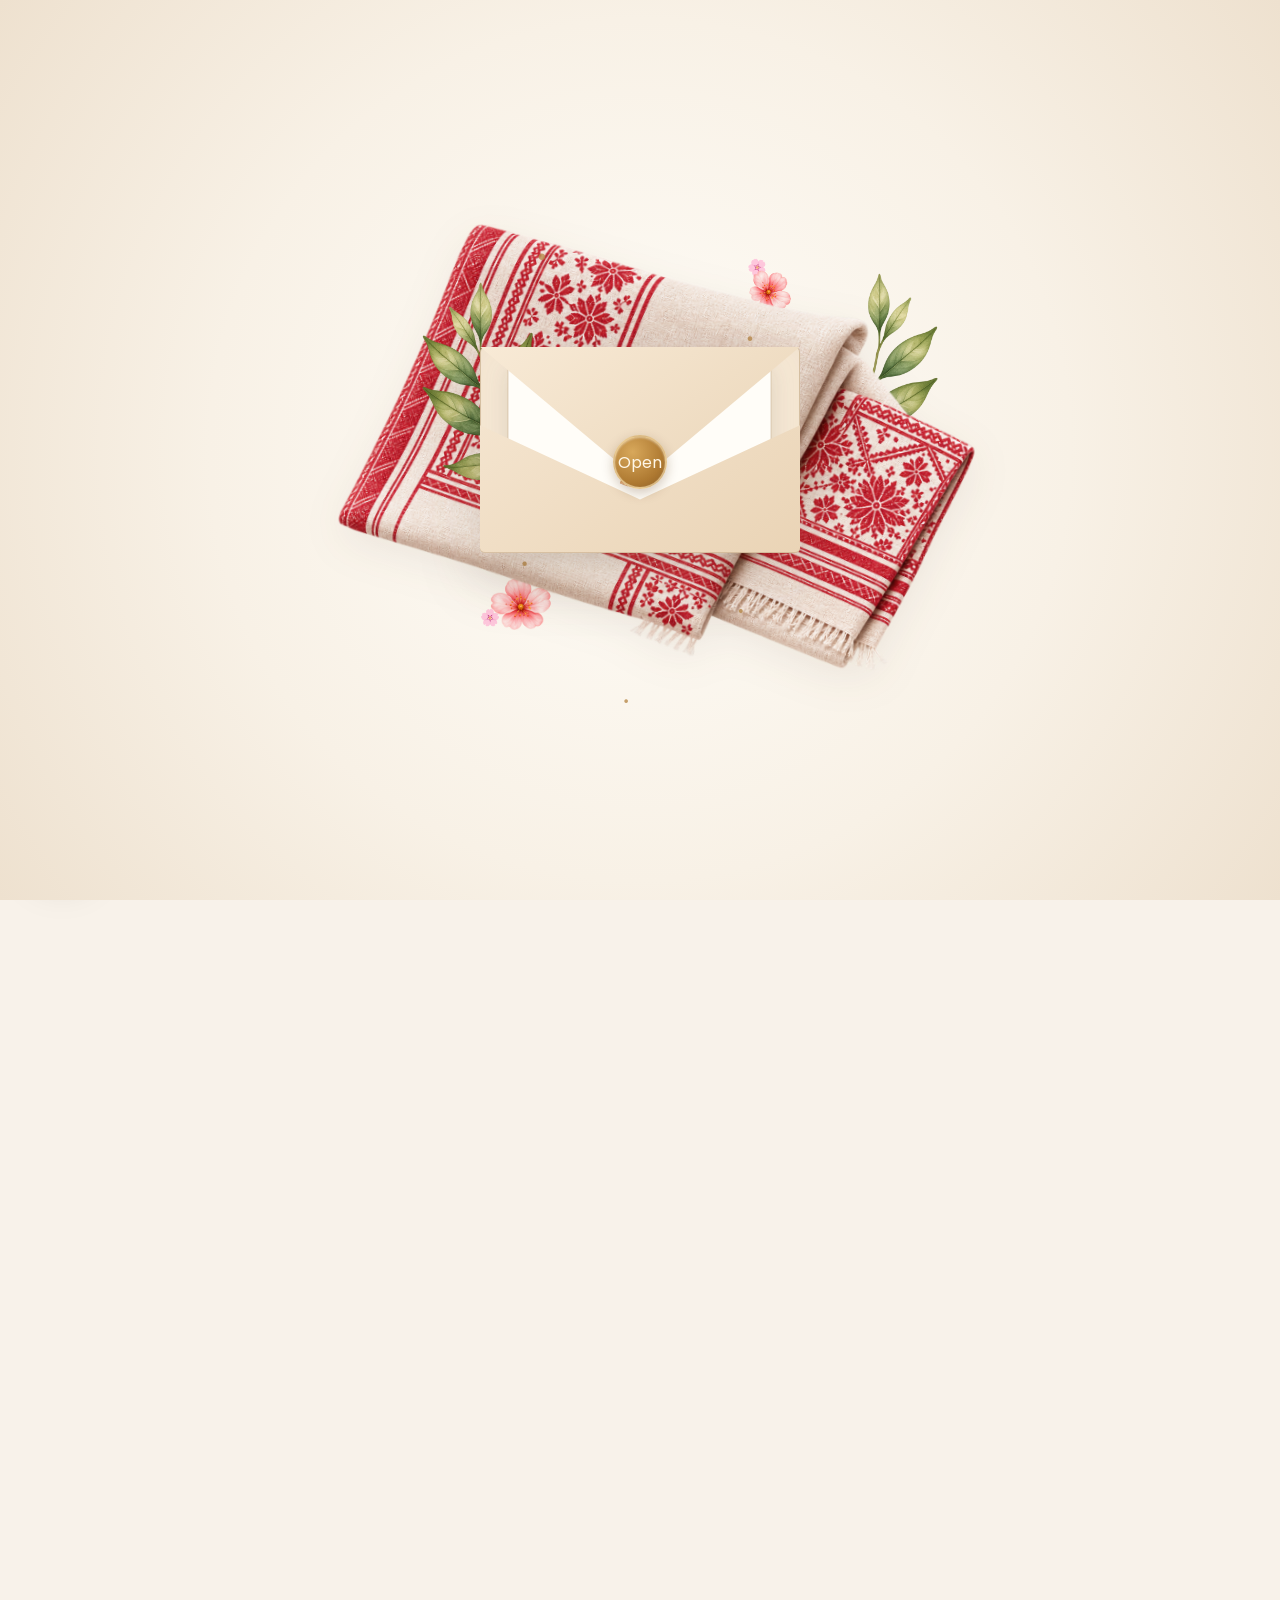
==== commit f01d6814: "reception page corrected" ====
--- a/reception/index.html
+++ b/reception/index.html
@@ -700,87 +700,6 @@
     <!-- ==================================== -->
     <!-- EVENTS -->
     <!-- ==================================== -->
-
-    <section class="events" id="wedding-section">
-        <!-- Wedding -->
-
-        <article class="event-card">
-
-            <div class="event-left">
-                <h2>
-
-                    Wedding
-
-                </h2>
-
-                <div class="line"></div>
-
-                <ul>
-
-                    <li>
-
-                        ♡   Friday · 4 December 2026
-
-                    </li>
-
-                    <li>
-
-                        ◷  2 PM – 7 PM
-
-                    </li>
-
-                    <li>
-
-                        ⌖  Kiara's Garden Reverie, Choladhora, Jorhat, Assam
-
-                    </li>
-
-                </ul>
-
-                <button class="expand-btn">
-
-                    View Details
-
-                </button>
-
-            </div>
-
-            <div class="event-right">
-
-                <img src="../assets/images/wedding_mondop.png">
-
-            </div>
-
-            <div class="expandable">
-
-                <h3>Wedding Ceremony</h3>
-
-                <p>
-                    As the gentle breeze of December carries the promise of new beginnings and nature is adorned in its golden splendour, two hearts prepare to embark on a beautiful journey of togetherness.
-                    With immense joy and the blessings of our families, we cordially invite you to celebrate the wedding.
-
-                </p>
-
-                <div class="timeline">
-
-                    <!--<div>2:00 PM - Guest Arrival</div>-->
-
-                    <div>2:00 PM - Wedding Rituals</div>
-
-                    <!--<div>4:00 PM - Blessings</div>
-
-                    <div>5:00 PM - Lunch</div>-->
-
-                </div>
-                <button class="venue-link" data-panel="venue" id="btnVenueWedding">
-                    View Venue <span>↗</span>
-                </button>
-
-            </div>
-
-        </article>
-
-    </section>
     <section class="events" id="reception-section">
         <!-- Reception -->
         <article class="event-card">
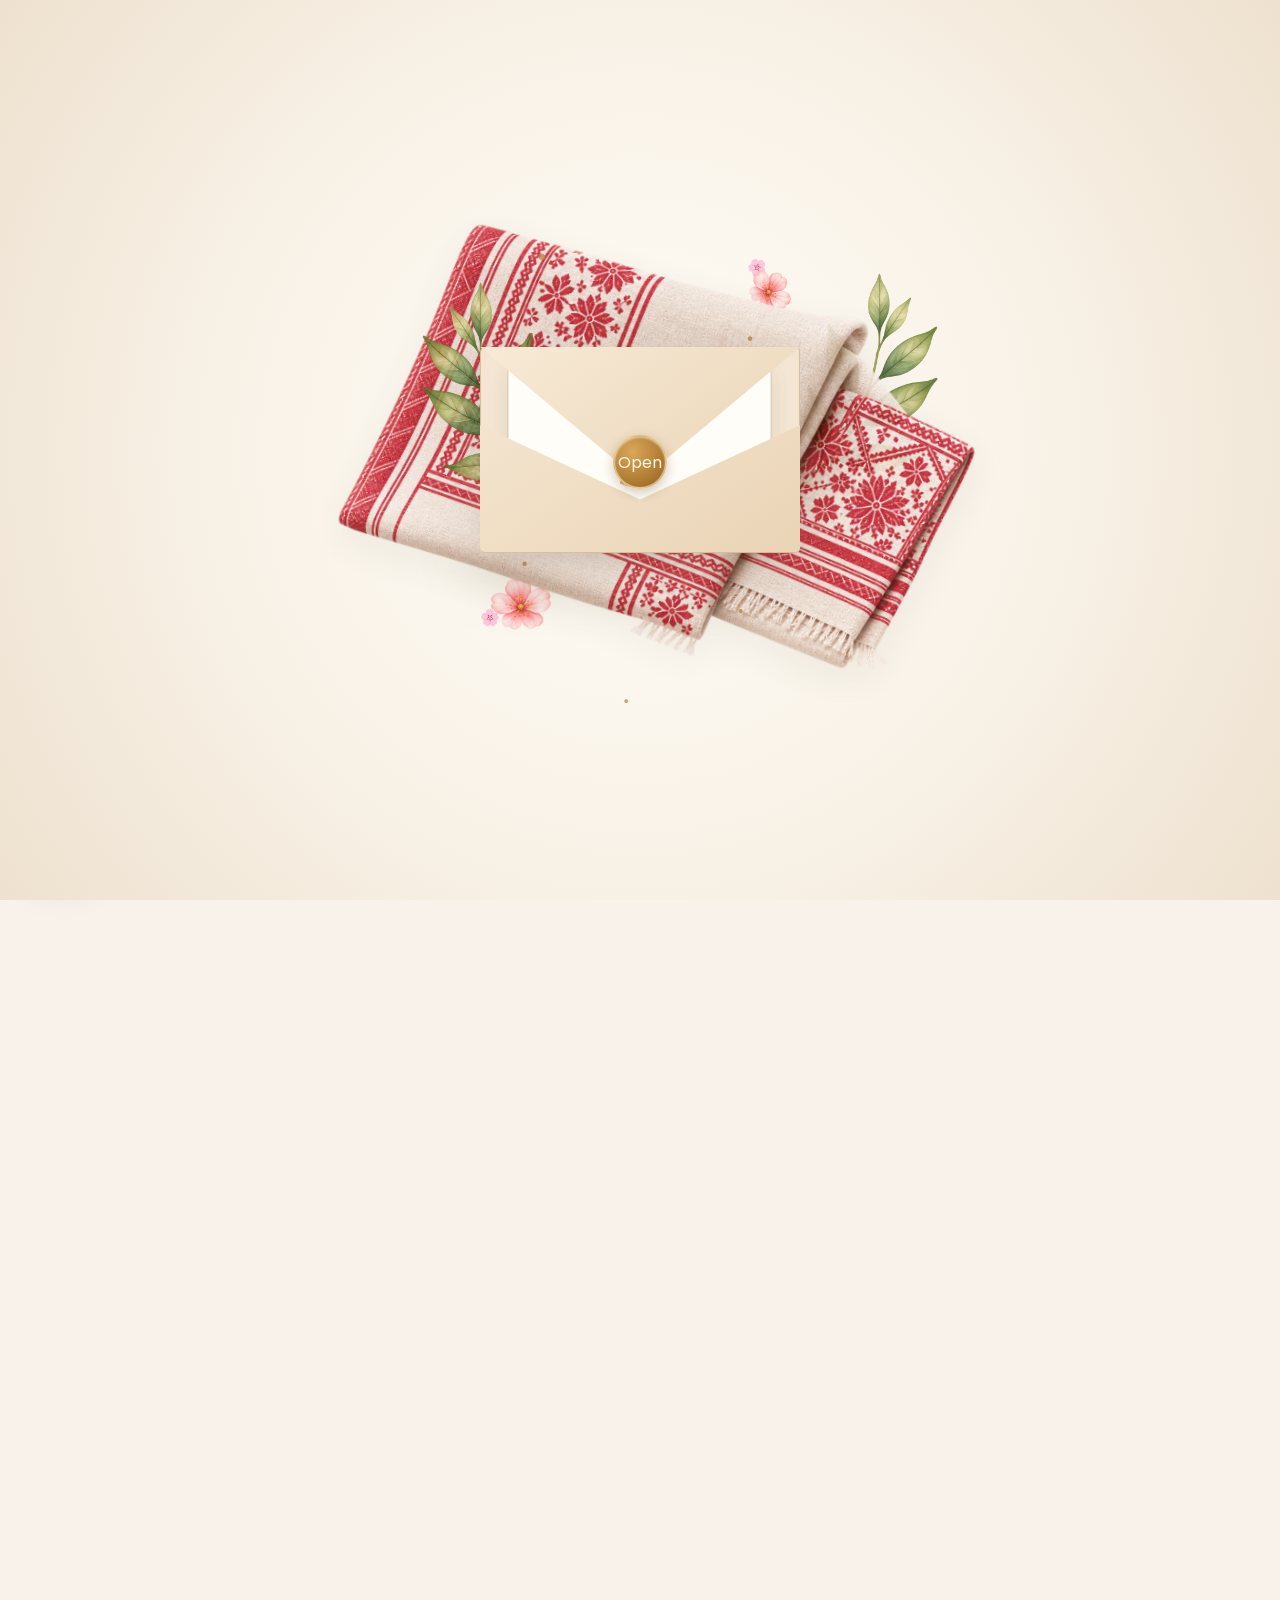
==== commit a848e978: "fix reception venue" ====
--- a/reception/index.html
+++ b/reception/index.html
@@ -1096,14 +1096,14 @@
     <!-- Scripts -->
     <script src="../js/animations.js"></script>
     <!--<script src="../js/music_control.js"></script>-->
-    <script src="../js/main.js"></script>
+    <script src="js/main.js"></script>
 
     <script src="../js/accordion.js"></script>
 
     <script src="../js/scroll.js"></script>
     <!--<script src="../js/music.js"></script>-->
     <script src="../js/countdown.js"></script>
-    <script src="../js/event-mode.js"></script>
+    <!--<script src="../js/event-mode.js"></script>-->
     <script src="../js/envelope.js"></script>
     <script src="js/rsvp_reception.js"></script>
 
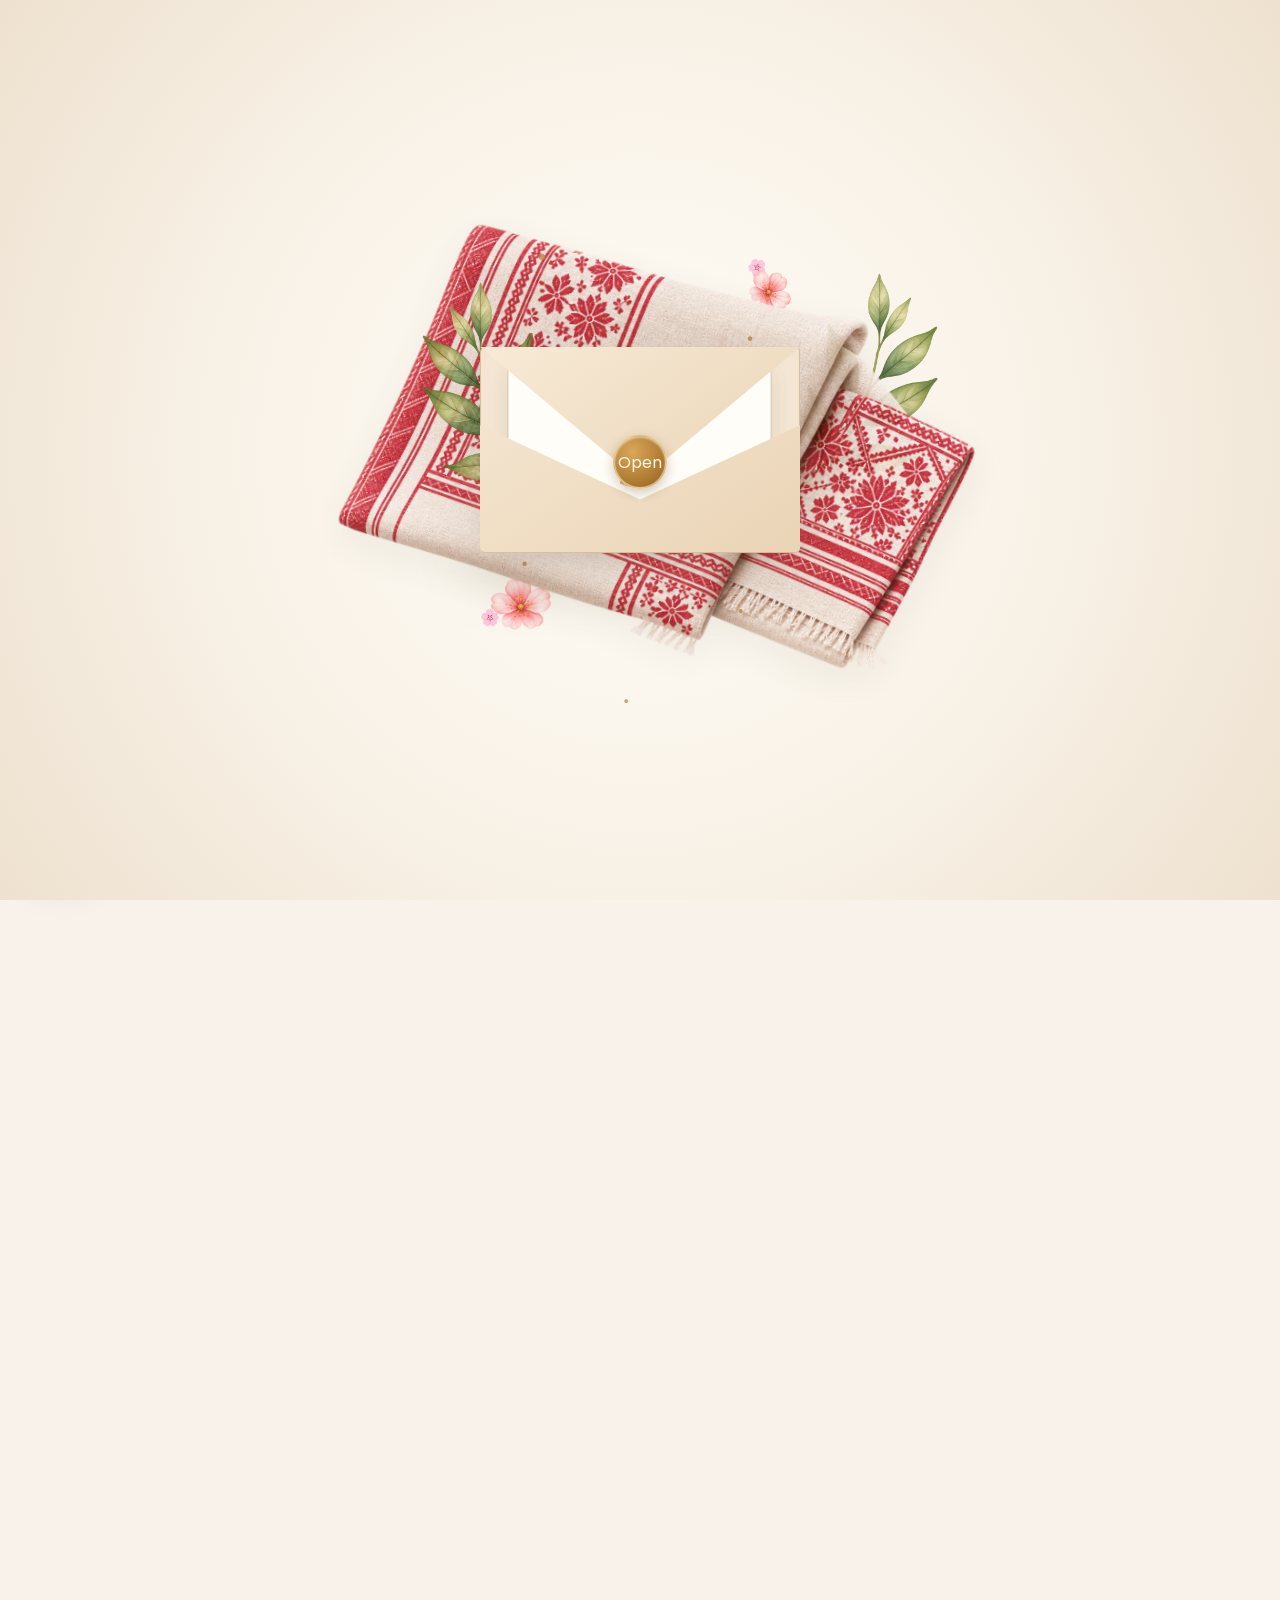
==== commit 3019b064: "Add out story to bottom" ====
--- a/reception/index.html
+++ b/reception/index.html
@@ -672,9 +672,9 @@
             </p>
 
             <p>
-            এনে এটি আঘোণৰ পবিত্ৰ দিনত
+            এনে এটি আঘোণৰ পৱিত্ৰ দিনত
             সমাজক সাক্ষী কৰি
-            "ন পৰিয়াল" হ'বলৈ ওলাইছে
+            "ন-পৰিয়াল" হ'বলৈ ওলাইছে
             দুয়োখন ঘৰৰে সবাতোকৈ সৰু
             আৰু মৰমৰ
             আংগাৰিকা আৰু প্ৰৱাল।
@@ -1090,8 +1090,12 @@
         </div>
 
     </footer>
-
-
+    <div class="story-expand">
+        <button class="story-expand-btn" id="storyExpandBtn">
+            <span class="story-btn-text">Our Story❤</span>
+            <span class="story-btn-arrow">↓</span>
+        </button>
+    </div>
 
     <!-- Scripts -->
     <script src="../js/animations.js"></script>
--- a/css/style.css
+++ b/css/style.css
@@ -208,7 +208,7 @@
 
     top: 30px;
 
-    left: 35px;
+    right: 35px;
 
     width: 72px;
 
@@ -259,7 +259,7 @@
 
     top: 30px;
 
-    right: 35px;
+    left: 35px;
 
     width: 72px;
 
@@ -555,7 +555,7 @@
 
     top: 30px;
 
-    right: 35px;
+    left: 35px;
 
     width: 72px;
 
@@ -752,7 +752,7 @@
 
     top: 30px;
 
-    right: 35px;
+    left: 35px;
 
     width: 64px;
 
@@ -1923,4 +1923,95 @@
 .venue-link:active {
 
     transform: scale(.97);
+}
+.story-expand {
+    display: flex;
+    justify-content: center;
+    margin-top: 28px;
+}
+ 
+.story-expand-btn {
+    display: inline-flex;
+    align-items: center;
+    gap: 12px;
+ 
+    padding: 13px 23px;
+ 
+    border: 1px solid rgba(126, 96, 68, 0.35);
+    border-radius: 50px;
+ 
+    background: rgba(255, 252, 247, 0.75);
+ 
+    color: #6f5239;
+ 
+    font-family: inherit;
+    font-size: 15px;
+    font-weight: 500;
+    letter-spacing: 0.06em;
+ 
+    cursor: pointer;
+ 
+    box-shadow:
+        0 5px 18px rgba(90, 60, 35, 0.08);
+ 
+    transition:
+        transform 0.3s ease,
+        box-shadow 0.3s ease,
+        background 0.3s ease;
+}
+ 
+/* Arrow circle */
+.story-btn-arrow {
+    width: 25px;
+    height: 25px;
+ 
+    display: flex;
+    align-items: center;
+    justify-content: center;
+ 
+    border-radius: 50%;
+ 
+    background: rgba(126, 96, 68, 0.1);
+ 
+    font-size: 17px;
+    line-height: 1;
+ 
+    transition:
+        transform 0.35s ease,
+        background 0.3s ease;
+}
+ 
+/* Hover */
+.story-expand-btn:hover {
+    transform: translateY(-3px);
+ 
+    background: rgba(255, 255, 255, 0.95);
+ 
+    box-shadow:
+        0 9px 25px rgba(90, 60, 35, 0.14);
+}
+ 
+.story-expand-btn:hover .story-btn-arrow {
+    transform: translateY(3px);
+    background: rgba(126, 96, 68, 0.16);
+}
+ 
+/* Subtle attention animation */
+.story-expand-btn {
+    animation: storyButtonFloat 2.8s ease-in-out infinite;
+}
+ 
+@keyframes storyButtonFloat {
+    0%, 100% {
+        transform: translateY(0);
+    }
+ 
+    50% {
+        transform: translateY(-3px);
+    }
+}
+ 
+/* Stop floating while interacting */
+.story-expand-btn:hover {
+    animation: none;
 }
--- a/css/responsive.css
+++ b/css/responsive.css
@@ -280,7 +280,7 @@
 
         top: 16px;
 
-        right: 16px;
+        left: 16px;
 
         width: 56px;
 
@@ -318,7 +318,7 @@
 
         top: 16px;
 
-        right: 16px;
+        left: 16px;
 
         width: 56px;
 
@@ -620,21 +620,21 @@
 
     .logo{
 
+        right:16px;
+
+        top:16px;
+
+        width:56px;
+
+        height:56px;
+
+        font-size:1.3rem;
+
+    }
+
+    .menu-btn{
+
         left:16px;
-
-        top:16px;
-
-        width:56px;
-
-        height:56px;
-
-        font-size:1.3rem;
-
-    }
-
-    .menu-btn{
-
-        right:16px;
 
         top:16px;
 
